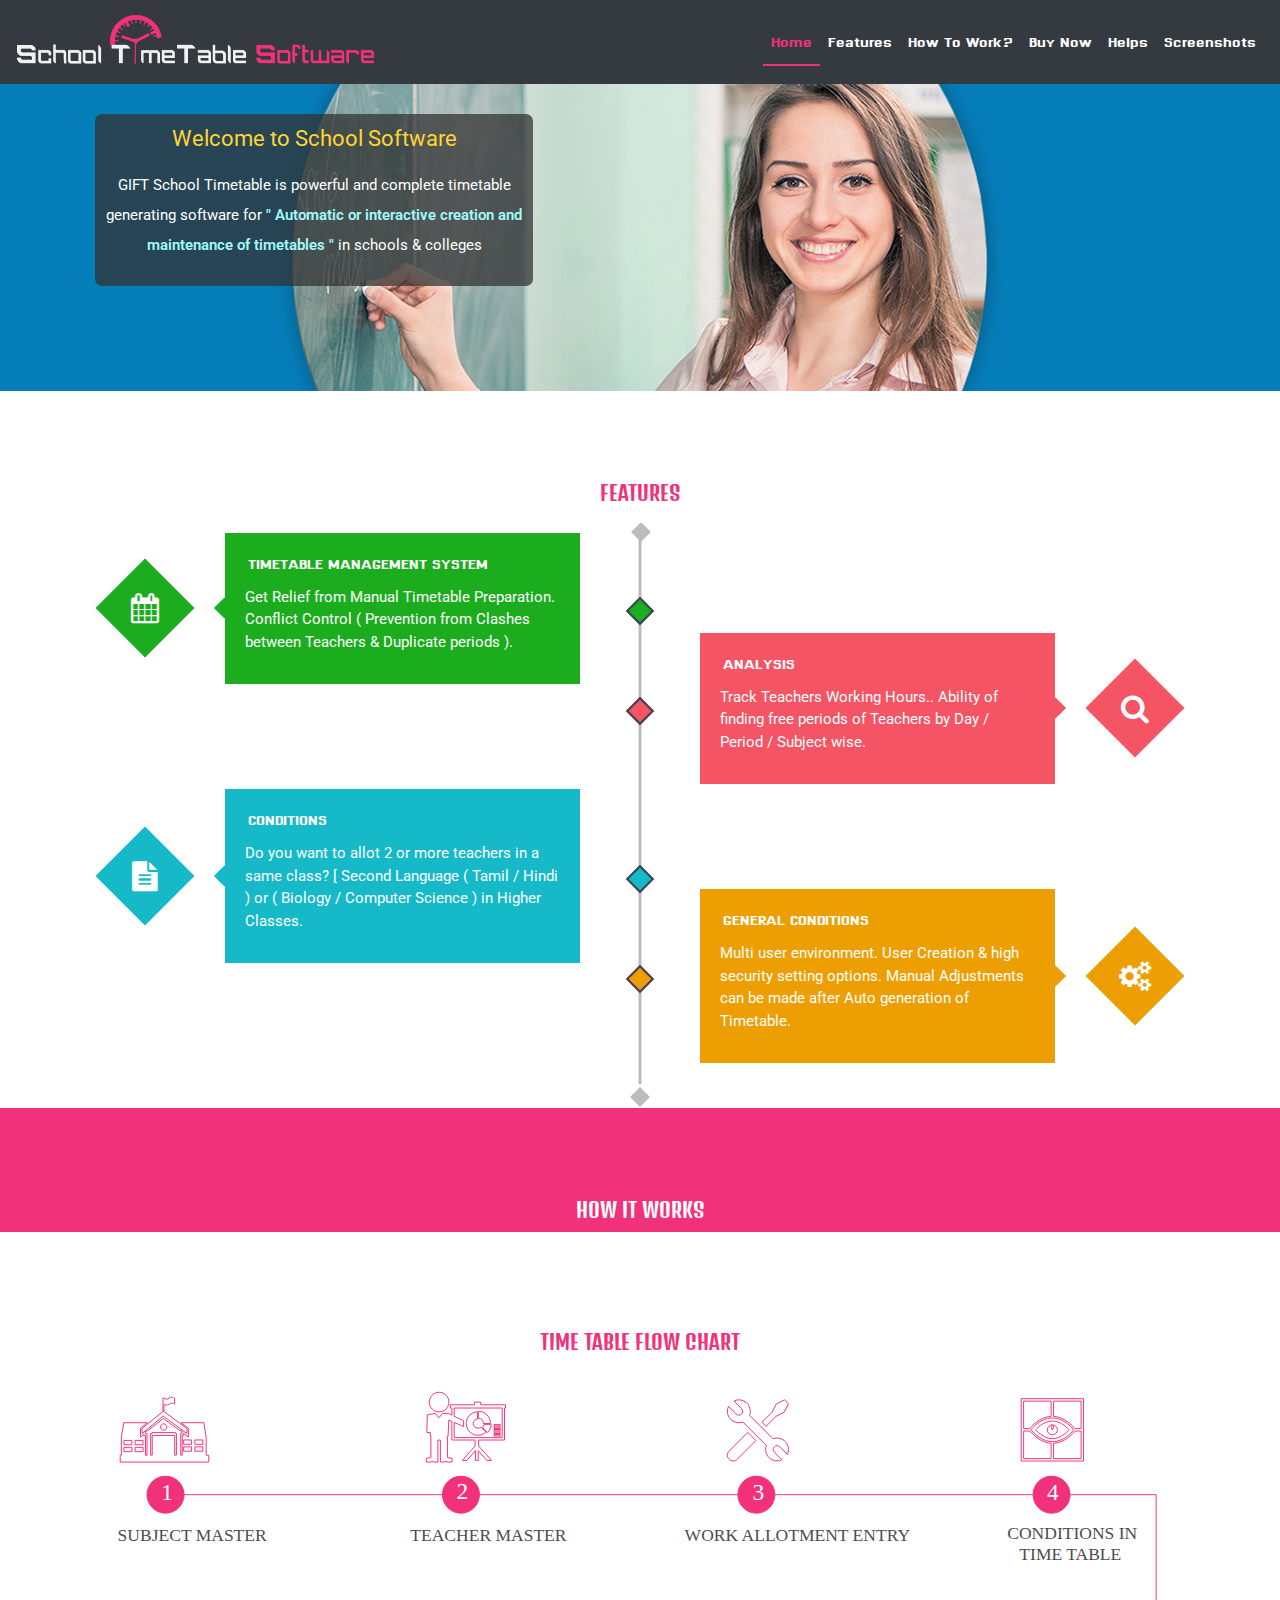
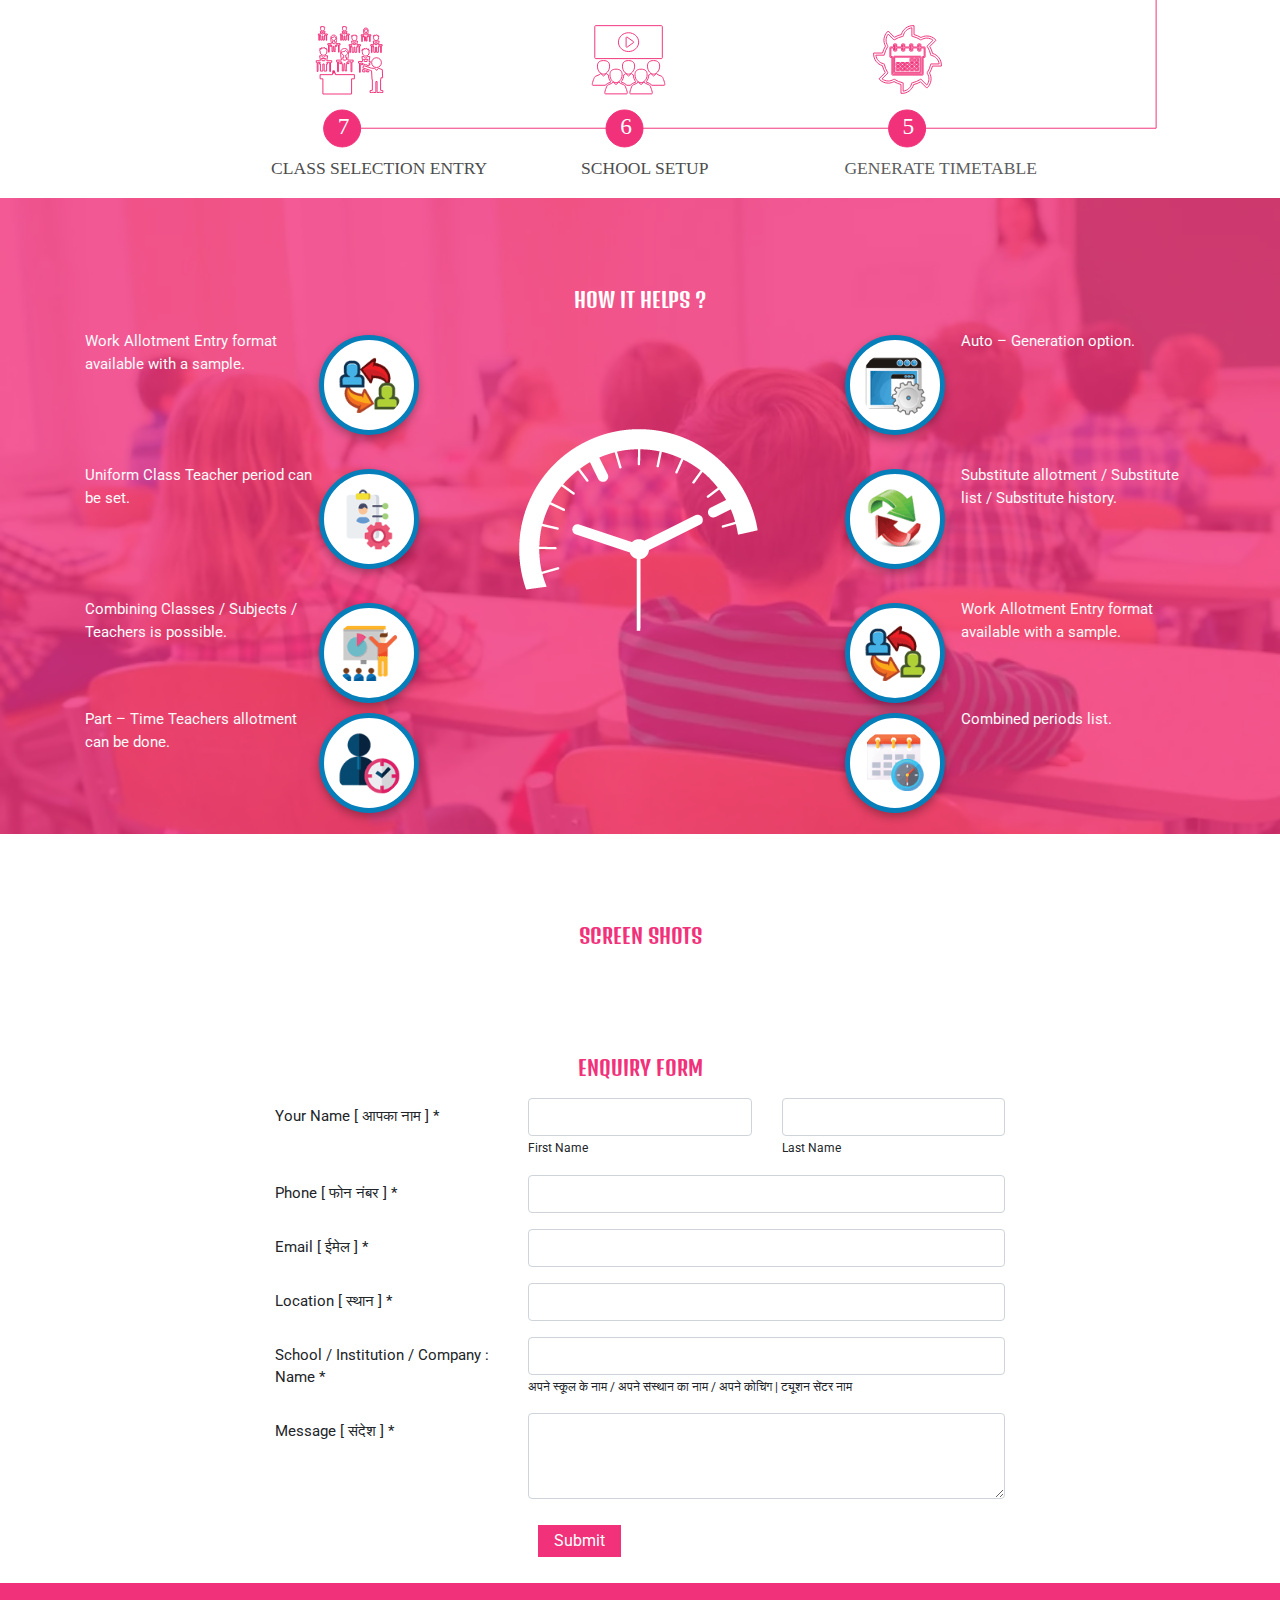
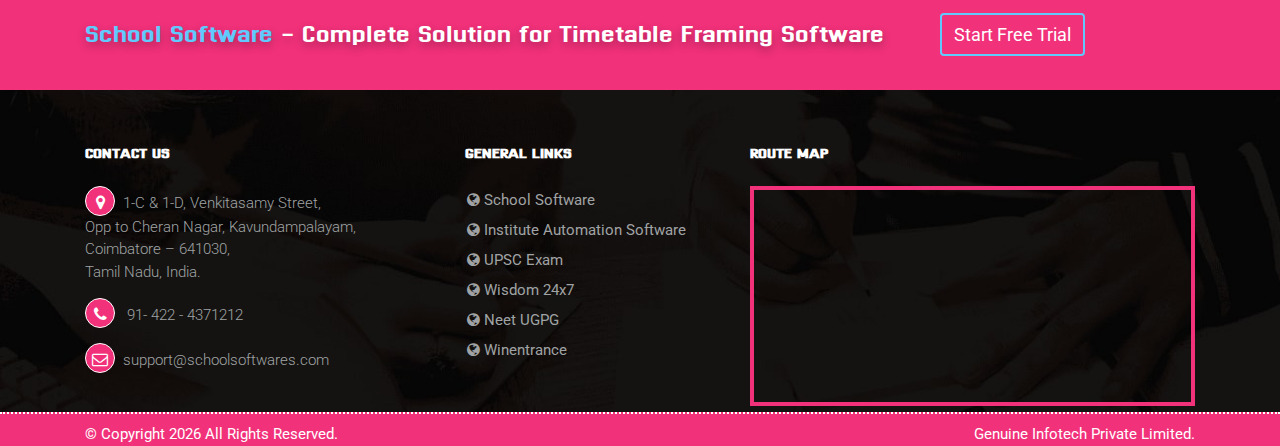
==== index.html @ 0f3b3368 "first commit" ====
<!doctype html>
<html lang="en">

<head>
     
    <meta charset="utf-8">
    <meta name="viewport" content="width=device-width, initial-scale=1, shrink-to-fit=no">
    
    <link rel="stylesheet" href="https://cdnjs.cloudflare.com/ajax/libs/font-awesome/4.7.0/css/font-awesome.min.css" />
     <link rel="stylesheet" href="https://stackpath.bootstrapcdn.com/bootstrap/4.3.1/css/bootstrap.min.css" integrity="sha384-ggOyR0iXCbMQv3Xipma34MD+dH/1fQ784/j6cY/iJTQUOhcWr7x9JvoRxT2MZw1T" crossorigin="anonymous">
    <link href="https://fonts.googleapis.com/css?family=Denk+One|Roboto|Markazi+Text|Dhurjati&display=swap" rel="stylesheet">
     
    <meta name="title" content="School TimeTable Software | School TimeTable Software">
    <meta name="description" content="GIFT School Timetable is powerful and complete timetable generating software for automatic or interactive creation and maintenance of timetables.">
   
    <meta property="og:type" content="website">
    <meta property="og:url" content="http://schooltimetablesoftware.com/">
    <meta property="og:title" content="School TimeTable Software | School TimeTable Software">
    <meta property="og:description" content="GIFT School Timetable is powerful and complete timetable generating software for automatic or interactive creation and maintenance of timetables.">
    <meta property="og:image" content="/images/school-timetable-software.jpg">
    
    <meta property="twitter:card" content="summary_large_image">
    <meta property="twitter:url" content="http://schooltimetablesoftware.com/">
    <meta property="twitter:title" content="School TimeTable Software | School TimeTable Software">
    <meta property="twitter:description" content="GIFT School Timetable is powerful and complete timetable generating software for automatic or interactive creation and maintenance of timetables.">
    <meta property="twitter:image" content="/images/school-timetable-software.jpg">
    <link rel="stylesheet" href="css/owl.carousel.min.css">
    <link rel="stylesheet" href="css/style.css">
    
    <title>School TimeTable Software | School TimeTable Software</title>
    <link rel="shortcut icon" type="image/x-icon" href="favicon.ico">
</head>

<body>
    <nav class="navbar navbar-expand-lg navbar-light bg-dark">
        <a class="navbar-brand" href="/">
            <img src="images/logo.png" width="360" alt="logo" class="d-none  d-sm-block">
            <img src="images/logo-mobile.png" width="200" alt="logo" class="d-md-none">
        </a>
        <button class="navbar-toggler bg-light" type="button" data-toggle="collapse" data-target="#navbarNav" aria-controls="navbarNav" aria-expanded="false" aria-label="Toggle navigation">
            <span class="navbar-toggler-icon"></span>
        </button>
        <div class="collapse navbar-collapse justify-content-end" id="navbarNav">
            <ul class="navbar-nav">
                <li class="nav-item active">
                    <a class="nav-link" title="School TimeTable Software" href="#home">Home</a>
                </li>
                <li class="nav-item">
                    <a class="nav-link" title="School TimeTable Software Features" href="#features">Features</a>
                </li>
                <li class="nav-item">
                    <a class="nav-link" title="School TimeTable Software Work" href="#works">How To Work?</a>
                </li>
                <li class="nav-item">
                    <a class="nav-link" title="School TimeTable Software" href="http://www.schoolsoftwares.com/timetable_Software_download.html" target="_blank">Buy Now</a>
                </li>
                <li class="nav-item">
                    <a class="nav-link" title="School TimeTable Software Helps" href="#helps">Helps</a>
                </li>
                <li class="nav-item">
                    <a class="nav-link" title="School TimeTable Software Screenshots" href="#screenshots">Screenshots</a>
                </li>
            </ul>
        </div>
    </nav>
    <div id="home" class="main-slider">
        <div class="theme-showcase">
            <div class="slider">
                <div class="container">
                    <div class="row">
                        <div class="col-sm-8 col-md-8 slider-message">
                            <div class="home-slider-message">
                                <p class="welcome-to-tt"><span style="color: #ffd433;">Welcome to School Software</span></p>
                                <p>GIFT School Timetable is powerful and complete timetable generating software for <span class="banner-tt" style="color: #9ffbfc;font-weight: 600;">" Automatic or interactive creation and maintenance of timetables "</span> in schools &amp; colleges</p>
                            </div>
                        </div>
                        <div class="col-sm-4 col-md-4">
                            <!-- <div class="button-group table-block">
                                <a href="http://www.schoolsoftwares.com/timetable_Software_buynow.html" title="Buy Timetable School Softwares" class="btn btn-success btn-buy">Buy Now</a>
                            </div> -->
                        </div>
                    </div>
                </div>
            </div>
        </div>
        <div class="demo" id="features">
            <div class="container">
                <h3 class="feature_title"> FEATURES</h3>
                <div class="row">
                    <div class="col-md-12">
                        <div class="main-timeline">
                            <div class="timeline">
                                <a href="http://www.schoolsoftwares.com/timetable_software_overview.html" class="timeline-content">
                                    <span class="timeline-icon fa fa-calendar"></span>
                                    <div class="description">
                                        <h3>TIMETABLE MANAGEMENT SYSTEM</h3>
                                        <p>Get Relief from Manual Timetable Preparation. Conflict Control ( Prevention from Clashes between Teachers & Duplicate periods ).
                                        </p>
                                    </div>
                                </a>
                            </div>
                            <div class="timeline">
                                <a href="http://www.schoolsoftwares.com/timetable_software_overview.html" class="timeline-content">
                                    <span class="timeline-icon fa fa-search"></span>
                                    <div class="description">
                                        <h3>ANALYSIS</h3>
                                        <p>Track Teachers Working Hours.. Ability of finding free periods of Teachers by Day / Period / Subject wise.
                                        </p>
                                    </div>
                                </a>
                            </div>
                            <div class="timeline">
                                <a href="http://www.schoolsoftwares.com/timetable_software_overview.html" class="timeline-content">
                                    <span class="timeline-icon fa fa-file-text"></span>
                                    <div class="description">
                                        <h3>CONDITIONS</h3>
                                        <p>Do you want to allot 2 or more teachers in a same class? [ Second Language ( Tamil / Hindi ) or ( Biology / Computer Science ) in Higher Classes.
                                        </p>
                                    </div>
                                </a>
                            </div>
                            <div class="timeline">
                                <a href="http://www.schoolsoftwares.com/timetable_software_overview.html" class="timeline-content">
                                    <span class="timeline-icon fa fa-cogs"></span>
                                    <div class="description">
                                        <h3>GENERAL CONDITIONS</h3>
                                        <p>Multi user environment. User Creation & high security setting options. Manual Adjustments can be made after Auto generation of Timetable.
                                        </p>
                                    </div>
                                </a>
                            </div>
                        </div>
                    </div>
                </div>
            </div>
        </div>
        <div class="timetable-works" id="works">
            <div class="container">
                <h3>HOW IT WORKS</h3>
                <div class="owl-carousel owl-theme">
                    <div class="item">
                        <div class="item-col">
                            <img src="images/hit_icon_4.png" alt="" title="Enter the class &amp; section">
                        </div>
                        <h4>Enter the class &amp; section</h4>
                    </div>
                    <div class="item">
                        <div class="item-col">
                            <img src="images/hit_icon_3.png" alt="" title="Create teachers list along with the  essential details.">
                        </div>
                        <h4>Create teachers list along with the essential details.</h4>
                    </div>
                    <div class="item">
                        <div class="item-col">
                            <img src="images/hit_icon_2.png" alt="" title="Create a subject list">
                        </div>
                        <h4>Create a subject list</h4>
                    </div>
                    <div class="item">
                        <div class="item-col">
                            <img src="images/hit_icon_1.png" alt="" title="Enter school name ,  address">
                        </div>
                        <h4>Enter school name , address</h4>
                    </div>
                </div>
            </div>
        </div>
        <div class="flowchart">
            <div class="container">
                <h3 style="text-align: center;font-size: 20px;color: #f1317a;">TIME TABLE FLOW CHART</h3>
                <img src="images/flow-chart.svg">
            </div>
        </div>
        <div class="school-software-helps" id="helps">
            <div class="container">
                <h3>HOW IT HELPS ?</h3>
                <div class="row">
                    <div class="col-md-4">
                        <ul class="list-unstyled">
                            <li class="media">
                                <div class="media-body">
                                    <p class="mt-0 mb-1">Work Allotment Entry format available with a sample.</p>
                                </div>
                                <img class="mr-3" src="images/work-allotment.png" alt="school-timetable" title="Work Allotment Entry format available with a sample">
                            </li>
                            <li class="media my-4">
                                <div class="media-body">
                                    <p class="mt-0 mb-1">Uniform Class Teacher period can be set.</p>
                                </div>
                                <img class="mr-3" src="images/Class-Teacher-period.png" alt="school-timetable" title="Uniform Class Teacher period can be set">
                            </li>
                            <li class="media">
                                <div class="media-body">
                                    <p class="mt-0 mb-1">Combining Classes / Subjects / Teachers is possible.</p>
                                </div>
                                <img class="mr-3" src="images/combining-classes-subjects.png" alt="school-timetable" title="Combining Classes / Subjects / Teachers is possible">
                            </li>
                            <li class="media">
                                <div class="media-body">
                                    <p class="mt-0 mb-1">Part – Time Teachers allotment can be done.</p>
                                </div>
                                <img class="mr-3" src="images/time-allotment.png" alt="school-timetable" title="Part – Time Teachers allotment can be done">
                            </li>
                        </ul>
                    </div>
                    <div class="col-md-4 time-centered">
                        <img src="images/time-centered.png">
                    </div>
                    <div class="col-md-4">
                        <ul class="list-unstyled">
                            <li class="media">
                                <img class="mr-3" src="images/auto-generation-options.png" alt="school-timetable" title="Auto – Generation option">
                                <div class="media-body">
                                    <p class="mt-0 mb-1">Auto – Generation option.</p>
                                </div>
                            </li>
                            <li class="media my-4">
                                <img class="mr-3" src="images/substitute-history.png" alt="school-timetable" title="Substitute allotment / Substitute list / Substitute history">
                                <div class="media-body">
                                    <p class="mt-0 mb-1">Substitute allotment / Substitute list / Substitute history.</p>
                                </div>
                            </li>
                            <li class="media">
                                <img class="mr-3" src="images/work-allotment.png" alt="school-timetable" title="Work Allotment Entry format available with a sample">
                                <div class="media-body">
                                    <p class="mt-0 mb-1">Work Allotment Entry format available with a sample.</p>
                                </div>
                            </li>
                            <li class="media">
                                <img class="mr-3" src="images/periods-list.png" alt="school-timetable" title="Combined periods list">
                                <div class="media-body">
                                    <p class="mt-0 mb-1">Combined periods list.</p>
                                </div>
                            </li>
                        </ul>
                    </div>
                </div>
            </div>
        </div>
        <div class="screenshots" id="screenshots">
            <div class="container">
                <h3>SCREEN SHOTS</h3>
                <div class="owl-carousel owl-theme" id="owl-carousel">
                    <div class="item">
                        <img src="images/screenshots/TT-Home-Screen.png" alt="TT- Home Screen" />
                    </div>
                    <div class="item">
                        <img src="images/screenshots/TT-School-Setup.png" alt="TT- School Setup" />
                    </div>
                    <div class="item">
                        <img src="images/screenshots/TT-Teacher-Setup.png" alt="TT- Teacher Setup" />
                    </div>
                    <div class="item">
                        <img src="images/screenshots/TT-Combined-Class-entry.png" alt="TT- Combined Class entry" />
                    </div>
                    <div class="item">
                        <img src="images/screenshots/TT-Combined-Subject-entry.png" alt="TT- Combined Subject entry" />
                    </div>
                    <div class="item">
                        <img src="images/screenshots/TT-Combined-teacher-entry.png" alt="TT- Combined teacher entry" />
                    </div>
                    <div class="item">
                        <img src="images/screenshots/TT-All-calss-timetable-report.png" alt="TT- All calss timetable report" />
                    </div>
                    <div class="item">
                        <img src="images/screenshots/TT-Report-Work-allotment.png" alt="TT- Report- Work allotment" />
                    </div>
                </div>
            </div>
        </div>
        <section class="enquiry-form">
            <div class="container">
                  <h3>ENQUIRY FORM</h3>
                <div class="row justify-content-center">
                    <div class="col-md-8">
                        <form action="https://formspree.io/support@schoolsoftwares.com" method="POST">
                            <div class="form-group row">
                                <label for="inputyourname" class="col-sm-4 col-form-label">Your Name [ आपका नाम ] *</label>
                                <div class="col-sm-8">
                                    <div class="row">
                                        <div class="col-md-6">
                                            <input type="text" class="form-control" id="inputyourfname" name="Your First Name" required="required">
                                            <small>First Name</small>
                                        </div>
                                        <div class="col-md-6">
                                            <input type="text" class="form-control" id="inputyourlname" name="Your Last Name" required="required">
                                            <small>Last Name</small>
                                        </div>
                                    </div>
                                </div>
                            </div>
                            <div class="form-group row">
                                <label for="inputphone" class="col-sm-4 col-form-label">Phone [ फोन नंबर ] *</label>
                                <div class="col-sm-8">
                                    <input type="text" class="form-control" id="inputphone" name="Phone" required="required">
                                </div>
                            </div>
                            <div class="form-group row">
                                <label for="inputemail" class="col-sm-4 col-form-label">Email [ ईमेल ] *</label>
                                <div class="col-sm-8">
                                    <input type="email" class="form-control" id="inputemail" name="Email" required="required">
                                </div>
                            </div>
                            <div class="form-group row">
                                <label for="inputlocation" class="col-sm-4 col-form-label">Location [ स्थान ] *</label>
                                <div class="col-sm-8">
                                    <input type="text" class="form-control" id="inputlocation" name="Location" required="required">
                                </div>
                            </div>
                            <div class="form-group row">
                                <label for="inputsicn" class="col-sm-4 col-form-label">
                                    School / Institution / Company : Name *</label>
                                <div class="col-sm-8">
                                    <input type="text" class="form-control" id="inputsicn" name="School / Institution / Company : Name" required="required">
                                    <small>अपने स्कूल के नाम / अपने संस्थान का नाम / अपने कोचिंग | ट्यूशन सेंटर नाम</small>
                                </div>
                            </div>
                            <div class="form-group row">
                                <label for="inputmessage" class="col-sm-4 col-form-label">
                                    Message [ संदेश ] * </label>
                                <div class="col-sm-8">
                                    <textarea class="form-control" id="inputmessage" name="Message" rows="3"></textarea>
                                </div>
                            </div>
                            <div class="form-group row">
                                <label class="col-sm-4"> </label>
                                <div class="col-sm-8">
                                    <button type="submit" name="" class="btn btn-primary">Submit</button>
                                    <input type="hidden" name="_next" value="http://schooltimetablesoftware.com/thanks.html" />
                                    <input type="hidden" name="_subject" value=" School TimeTable Software  - Enquiry" />
                                    <input type="text" name="_gotcha" style="display:none" />
                                </div>
                            </div>
                        </form>
                    </div>
                </div>
            </div>
        </section>
        <div class="free_trial_btns">
            <div class="container">
                <div class="row">
                    <div class="col-md-9">
                        <h4><span style="color: #60caff;">School Software </span> - Complete Solution for Timetable Framing Software</h4>
                    </div>
                    <div class="col-md-3 link_btn">
                        <a href="http://www.schoolsoftwares.com/timetable_Software_download.html" target="_blank" class="btn btn-success link">Start Free Trial</a>
                    </div>
                </div>
            </div>
        </div>
        <footer>
            <div class="container">
                <div class="row">
                    <div class="col-md-4 col-sm-6 footer-col">
                        <h6 class="heading_footer">CONTACT US</h6>
                        <p>
                            <i class="fa fa-map-marker" aria-hidden="true"></i>1-C & 1-D, Venkitasamy Street,
                            <br />Opp to Cheran Nagar, Kavundampalayam,<br />Coimbatore – 641030, <br />Tamil Nadu, India.
                        </p>
                        <p><i class="fa fa-phone"></i> 91- 422 - 4371212</p>
                        <p><i class="fa fa-envelope-o" aria-hidden="true"></i>support@schoolsoftwares.com</p>
                    </div>
                    <div class="col-md-3 col-sm-6 footer-col">
                        <h6 class="heading_footer">GENERAL LINKS</h6>
                        <ul class="footer-ul">
                            <li><a href="http://www.schoolsoftwares.com/" title="School Software" target="_blank">
                                    <i class="fa fa-globe" aria-hidden="true"></i> School Software</a>
                            </li>
                            <li><a href="http://instituteautomationsoftware.com/" title="Institute Automation Software" target="_blank">
                                    <i class="fa fa-globe" aria-hidden="true"></i> Institute Automation Software</a>
                            </li>
                            <li><a href="http://www.upscexam.com/" title="UPSC Exam" target="_blank">
                                    <i class="fa fa-globe" aria-hidden="true"></i> UPSC Exam</a>
                            </li>
                            <li><a href="http://www.wisdom24x7.com/" title="Wisdom 24x7" target="_blank">
                                    <i class="fa fa-globe" aria-hidden="true"></i> Wisdom 24x7</a>
                            </li>
                            <li><a href="http://www.neetugpg.in/" title=" Neet UGPG" target="_blank">
                                    <i class="fa fa-globe" aria-hidden="true"></i> Neet UGPG</a>
                            </li>
                            <li><a href="http://www.winentrance.com/" title="Winentrance" target="_blank">
                                    <i class="fa fa-globe" aria-hidden="true"></i> Winentrance</a>
                            </li>
                        </ul>
                    </div>
                    <div class="col-md-5 col-sm-6 footer-col">
                        <h6 class="heading_footer">ROUTE MAP</h6>
                        <div class="map-style">
                            <iframe src="https://www.google.com/maps/embed?pb=!1m14!1m8!1m3!1d15663.327229174269!2d76.9482368!3d11.0512338!3m2!1i1024!2i768!4f13.1!3m3!1m2!1s0x0%3A0x9ac4f95ea6b9d385!2sGenuine%20Infotech%20Private%20Limited!5e0!3m2!1sen!2sin!4v1571048198721!5m2!1sen!2sin" width="100%" height="220" frameborder="0" style="border: 4px solid #f1317a;" allowfullscreen=""></iframe>
                        </div>
                    </div>
                </div>
            </div>
        </footer>
        <section id="copyright">
            <div class="container">
                <div class="row">
                    <div class="col-md-6">
                        <p>&copy; Copyright <script>
                            new Date().getFullYear() > document.write(new Date().getFullYear());
                            </script> All Rights Reserved.</p>
                    </div>
                    <div class="col-md-6 text-right">
                        <a href="http://www.genuineinfotech.com/" title="Genuine Infotech Private Limited" target="_blank"> Genuine Infotech Private Limited.</a>
                    </div>
                </div>
            </div>
        </section>
        <!-- Optional JavaScript -->
        <script src="https://code.jquery.com/jquery-3.4.1.js" integrity="sha256-WpOohJOqMqqyKL9FccASB9O0KwACQJpFTUBLTYOVvVU=" crossorigin="anonymous"></script>
        <script src="https://stackpath.bootstrapcdn.com/bootstrap/4.3.1/js/bootstrap.min.js" integrity="sha384-JjSmVgyd0p3pXB1rRibZUAYoIIy6OrQ6VrjIEaFf/nJGzIxFDsf4x0xIM+B07jRM" crossorigin="anonymous"></script>
        <script src="js/owl.carousel.min.js"></script>
        <script>
        $(document).ready(function() {
            //Main Menu Hide 
            $('.navbar-nav>li>a').on('click', function() {
                $('.navbar-collapse').collapse('hide');
            });

            // Nav Active JQuery
            $(".navbar .nav-link").on("click", function() {
                $(".navbar").find(".active").removeClass("active");
                $(this).addClass("active");
            });

            /* Dynamic top menu positioning */

            var num = $(".navbar").height(); //number of pixels before modifying styles

            $(window).bind('scroll', function() {
                if ($(window).scrollTop() > num) {
                    if (!$('.navbar').hasClass("fixed-top"))
                        $('.navbar').toggleClass('fixed-top');
                } else {
                    if ($('.navbar').hasClass("fixed-top"))
                        $('.navbar').toggleClass('fixed-top');
                }
            });
            //USE SCROLL WHEEL FOR THIS FIDDLE DEMO

        });
        // SCREENSHOTS
        $(document).ready(function() {
            $('#owl-carousel').owlCarousel({
                loop: true,
                margin: 10,
                nav: false,
                autoplay: true,
                autoplayTimeout: 2000,
                autoplayHoverPause: true,
                responsiveClass: true,
                responsive: {
                    0: {
                        items: 1,
                    },
                    600: {
                        items: 1,
                    },
                    1000: {
                        items: 1,
                        loop: false
                    }
                }
            })
            // CAROUSEL
            $('.owl-carousel').owlCarousel({
                loop: true,
                margin: 10,
                nav: false,
                autoplay: true,
                autoplayTimeout: 3000,
                autoplayHoverPause: true,
                responsiveClass: true,
                responsive: {
                    0: {
                        items: 1,
                    },
                    600: {
                        items: 3,
                    },
                    1000: {
                        items: 3,
                        loop: false
                    }
                }
            })
        });
          window.$zopim || (function(d, s) {
        var z = $zopim = function(c) { z._.push(c) },
            $ = z.s =
            d.createElement(s),
            e = d.getElementsByTagName(s)[0];
        z.set = function(o) {
            z.set.
            _.push(o)
        };
        z._ = [];
        z.set._ = [];
        $.async = !0;
        $.setAttribute("charset", "utf-8");
        $.src = "https://v2.zopim.com/?1VahnQ4iQ9plXUb7zMn8GiJIP56NBlMd";
        z.t = +new Date;
        $.
        type = "text/javascript";
        e.parentNode.insertBefore($, e)
    })(document, "script");
        </script>
</body>

</html>
---- css/style.css ----
body {
    font-family: 'Roboto', serif;
    font-size: 15px;
}

h1,
h2,
h3 {
    padding-top: 90px;
    padding-bottom: 10px;
    font-family: 'Denk One', serif;
}

img {
    max-width: 100%;
    height: auto;
}

::selection {
    background: 0 0;
    color: #26b961;
}

/******************************** NAVIGATION ***************************/
.navbar-light .navbar-nav .nav-link {
    font-family: 'Dhurjati', sans-serif;
    color: #fff;
    font-size: 20px;
}

.navbar-light .navbar-nav .active>.nav-link,
.navbar-light .navbar-nav .nav-link.active {
    color: #f1317a;
    border-bottom: 2px solid #f1317a !important;
}

.navbar-light .navbar-nav .nav-link:hover {
    color: #ff9600;
}
 
.slider {
    background: url(../images/home-banner-bk.jpg);
    width: 100%;
    background-position: center;
    background-repeat: no-repeat;
}

.home-slider-message {
    width: 60%;
    background: rgba(51, 51, 51, 0.75);
    font-size: 15px;
    color: #fff;
    text-align: center;
    line-height: 30px;
    padding: 10px 0px;
    margin: 30px 0px 105px 10px;
    border-radius: 7px;
}

.welcome-to-tt {
    font-size: 22px;
}
@media (max-width: 470px) {
    .home-slider-message {  
        width: 90%;
        margin: 30px 0px 63px 10px;
    }
}
/***************************** FEATURES **************************************/
.demo .feature_title {
    text-align: center;
    font-size: 20px;
    color: #f1317a;
}

.main-timeline {
    overflow: hidden;
    position: relative;
}

.main-timeline:before {
    content: "";
    width: 3px;
    height: 95%;
    background: #bcbcbc;
    position: absolute;
    top: 5px;
    left: 50%;
    transform: translateX(-50%);
}

.main-timeline .timeline {
    width: 50%;
    float: left;
    padding: 10px 60px 10px 0;
    position: relative;
}

.main-timeline .timeline:before {
    content: "";
    width: 20px;
    height: 20px;
    background: #1bad1e;
    border: 2px solid #404256;
    position: absolute;
    top: 50%;
    right: -10px;
    transform: translateY(-50%) rotate(45deg);
}

.main-timeline .timeline:first-child:after,
.main-timeline .timeline:last-child:after {
    content: "";
    width: 14px;
    height: 14px;
    background: #bcbcbc;
    transform: rotate(45deg);
    position: absolute;
    top: 2px;
    right: -7.5px;
}

.main-timeline .timeline:last-child:after {
    top: auto;
    bottom: -26px;
}

.main-timeline .timeline:last-child:nth-child(even):after {
    right: auto;
    left: -7px;
}

.main-timeline .timeline-content {
    display: block;
    padding: 0 0 0 140px;
    position: relative;
}

.main-timeline .timeline-content:hover {
    text-decoration: none;
}

.main-timeline .timeline-icon {
    width: 70px;
    height: 70px;
    line-height: 70px;
    font-size: 30px;
    color: #fff;
    text-align: center;
    position: absolute;
    top: 50%;
    left: 25px;
    z-index: 1;
    transform: translateY(-50%);
}

.main-timeline .timeline-icon:after {
    content: "";
    width: 100%;
    height: 100%;
    background: #1bad1e;
    position: absolute;
    top: 0;
    left: 0;
    z-index: -1;
    transform: rotate(45deg);
}

.main-timeline .description {
    font-size: 15px;
    color: #fff;
    padding: 15px 20px;
    margin: 0 0 5px 0;
    background: #1bad1e;
    position: relative;
}

.main-timeline .description h3 {
    font-size: 20px;
    font-family: 'Dhurjati', sans-serif;
    padding: 3px;
}

.main-timeline .description:before {
    content: "";
    width: 15px;
    height: 15px;
    background: #1bad1e;
    position: absolute;
    top: 50%;
    left: -8px;
    transform: translateY(-50%) rotate(45deg);
}

.main-timeline .timeline:nth-child(2n) {
    padding: 10px 0 10px 60px;
}

.main-timeline .timeline:nth-child(2n):before {
    right: auto;
    left: -10px;
}

.main-timeline .timeline:nth-child(2n) .timeline-content {
    padding: 0 140px 0 0;
}

.main-timeline .timeline:nth-child(2n) .timeline-icon {
    left: auto;
    right: 25px;
}

.main-timeline .timeline:nth-child(2n) .description:before {
    left: auto;
    right: -8px;
}

.main-timeline .timeline:nth-child(2) {
    margin-top: 100px;
}

.main-timeline .timeline:nth-child(odd) {
    margin: -100px 0 30px 0;
}

.main-timeline .timeline:nth-child(even) {
    margin-bottom: 80px;
}

.main-timeline .timeline:first-child,
.main-timeline .timeline:last-child:nth-child(even) {
    margin: 0 0 30px 0;
}

.main-timeline .timeline:nth-child(2n):before,
.main-timeline .timeline:nth-child(2n) .timeline-icon:after,
.main-timeline .timeline:nth-child(2n) .description,
.main-timeline .timeline:nth-child(2n) .description:before {
    background: #f45464;
}

.main-timeline .timeline:nth-child(3n):before,
.main-timeline .timeline:nth-child(3n) .timeline-icon:after,
.main-timeline .timeline:nth-child(3n) .description,
.main-timeline .timeline:nth-child(3n) .description:before {
    background: #15b9c8;
}

.main-timeline .timeline:nth-child(4n):before,
.main-timeline .timeline:nth-child(4n) .timeline-icon:after,
.main-timeline .timeline:nth-child(4n) .description,
.main-timeline .timeline:nth-child(4n) .description:before {
    background: #ed9e03;
}

@media only screen and (max-width: 767px) {
    .main-timeline:before {
        height: 100%;
        top: 0;
        left: 13px;
        transform: translateX(0);
    }

    .main-timeline .timeline:before,
    .main-timeline .timeline:nth-child(2n):before {
        left: 4px;
    }

    .main-timeline .timeline,
    .main-timeline .timeline:nth-child(even),
    .main-timeline .timeline:nth-child(odd) {
        width: 100%;
        float: none;
        padding: 0 0 0 55px;
        margin: 15px 0 50px 0;
    }

    .main-timeline .timeline:first-child:after,
    .main-timeline .timeline:last-child:after {
        top: -13px;
        right: auto;
        left: 7px;
    }

    .main-timeline .timeline:last-child:after {
        top: auto;
        bottom: -28px;
    }

    .main-timeline .timeline:last-child:nth-child(even):after {
        right: auto;
        left: 7px;
    }

    .main-timeline .timeline-icon,
    .main-timeline .timeline:nth-child(2n) .timeline-icon {
        left: 0;
        right: auto;
    }

    .main-timeline .timeline-content,
    .main-timeline .timeline:nth-child(2n) .timeline-content {
        padding: 0 0 0 100px;
    }

    .main-timeline .timeline:nth-child(2n) .description:before {
        left: -8px;
        right: auto;
    }
}

@media only screen and (max-width: 480px) {

    .main-timeline .timeline,
    .main-timeline .timeline:nth-child(even),
    .main-timeline .timeline:nth-child(odd) {
        padding: 0 0 0 45px;
    }

    .main-timeline .timeline-content,
    .main-timeline .timeline:nth-child(2n) .timeline-content {
        padding: 0 0 0 80px;
    }

    .main-timeline .timeline-icon,
    .main-timeline .timeline:nth-child(2n) .timeline-icon {
        width: 50px;
        height: 50px;
        line-height: 50px;
        font-size: 25px;
    }
}

/*END*/
/************************************ TIME TABLE WORKS *********************************/

.timetable-works {
    background-color: #F1317A;
}

.timetable-works h3 {
    text-align: center;
    color: #fff;
    font-size: 20px;
}

.timetable-works .owl-carousel .item .item-col img {

    margin: 3px auto;
    top: 20px;
    display: block;
}

.timetable-works .owl-carousel .item .item-col {
    padding: 10px;
    margin: 0 auto;
    border: 5px solid #067eba;
    box-shadow: 0 4px 10px rgba(0, 0, 0, 0.3);
    background: #fff;
    border-radius: 100%;
    width: 150px;
    height: 150px;
}

.timetable-works .owl-carousel .item h4 {
font-size: 16px;
    padding: 8px 0;
    font-style: italic;
    color: #fff;
    text-align: center;
}

/**************************** SCHOOL SOFTWARE HELPS ********************************/
.school-software-helps {
    background-color: #424242;
    color: #fafafa;
    background-image: url(../images/classroom-students.jpg);
    background-position: center center;
    background-size: cover;
    position: relative;

}

.school-software-helps:before {
    display: block;
    content: "";
    position: absolute;
    z-index: 0;
    left: 0;
    right: 0;
    top: 0;
    bottom: 0;
    width: 100%;
    background-color: rgb(241, 49, 122, 0.8);
}

.school-software-helps h3 {
    text-align: center;
    color: #fff;
    font-size: 20px;
    position: relative;
}

.school-software-helps .time-centered img {
    margin: 25% auto;
    display: block;
}

.school-software-helps .list-unstyled .media img {
    padding: 10px;
    margin: 5px auto;
    border: 5px solid #067eba;
    box-shadow: 0 4px 10px rgba(0, 0, 0, 0.3);
    background: #fff;
    border-radius: 100%;
    width: 100px;
    height: 100px;
}

/*END*/
/******************************** SCREEN SHOTS ***************************************/

.screenshots .owl-carousel .item {
    margin: 0 auto !important;
    display: block;
    max-width: 60%;
}

.screenshots h3, .enquiry-form h3{
    font-size: 20px;
    text-align: center;
    color: #f1317a;
}

@media (max-width: 470px) {
    .screenshots .owl-carousel .item {
        max-width: 100%;
    }
}

/*END*/
/****************************** FREE TRIAL **********************************************/
.free_trial_btns {
    background: #f1317a;
    width: 100%;
    padding: 30px 0;
    text-align: justify;
}

.free_trial_btns h4 {
    color: #ffffff;
    font-size: 32px;
    font-family: 'Dhurjati', sans-serif;
    text-shadow: 0 4px 10px rgba(0, 0, 0, 0.3);

} 
.link_btn a.link {
    border: 2px solid #60caff;
    background: none;
    font-size: 18px;
}

.link_btn a.link:hover,
.link_btn a.link:focus {
    background: #067eba !important;
    color: #fff !important;
    border: 2px solid #fff !important;
}
/*Form*/
.btn-primary {
    padding: 3px 15px;
    color: #fff;
    background-color: #f1317a;
    border-radius: initial;
    border-color: transparent;
    margin: 10px;
}
.btn-primary:hover, .btn-primary:active {
    color: #fff;
    background-color: #ff9600;
    border-color: transparent;
}
/********************************* FOOTER ***************************************/
footer {
    background: url(../images/footer-bg1.jpg) no-repeat center;
    background-size: cover;
}

.footer-col {
    margin-top: 50px;
}

.heading_footer {
    font-size: 20px;
    font-weight: 700;
    color: #fff;
    font-family: 'Dhurjati', sans-serif;
    margin-bottom: 22px;
}

.footer-col p {
    color: #a0a3a4;
    font-size: 15px;
    margin-bottom: 15px;
    font-weight: 300;
}

.footer-col p i {
    margin-right: 8px;
    color: #999;
    font-size: 16px;
    color: #fff;
    background: #f1317a;
    text-align: center;
    border-radius: 50%;
    height: 30px;
    line-height: 30px;
    border: 1px solid #fff;
    width: 30px;
}

.footer-ul {
    list-style-type: none;
    padding-left: 0;
    margin-left: 2px;
}

.footer-ul li {
    line-height: 29px;
    font-size: 12px;
}

.footer-ul li a {
    color: #a0a3a4;
    font-size: 15px;
}

#copyright {
    border-top: 2px solid #fff;

    border-top-style: dotted;
    background-color: #f1317a;
    color: #fff;
    cursor: pointer;
    padding: 9px 0 0;
    width: 100%;
}

#copyright p {
    margin: 0;
    text-align: left;
    padding: 0;
}
#copyright a{ 
    color: #fff;
}
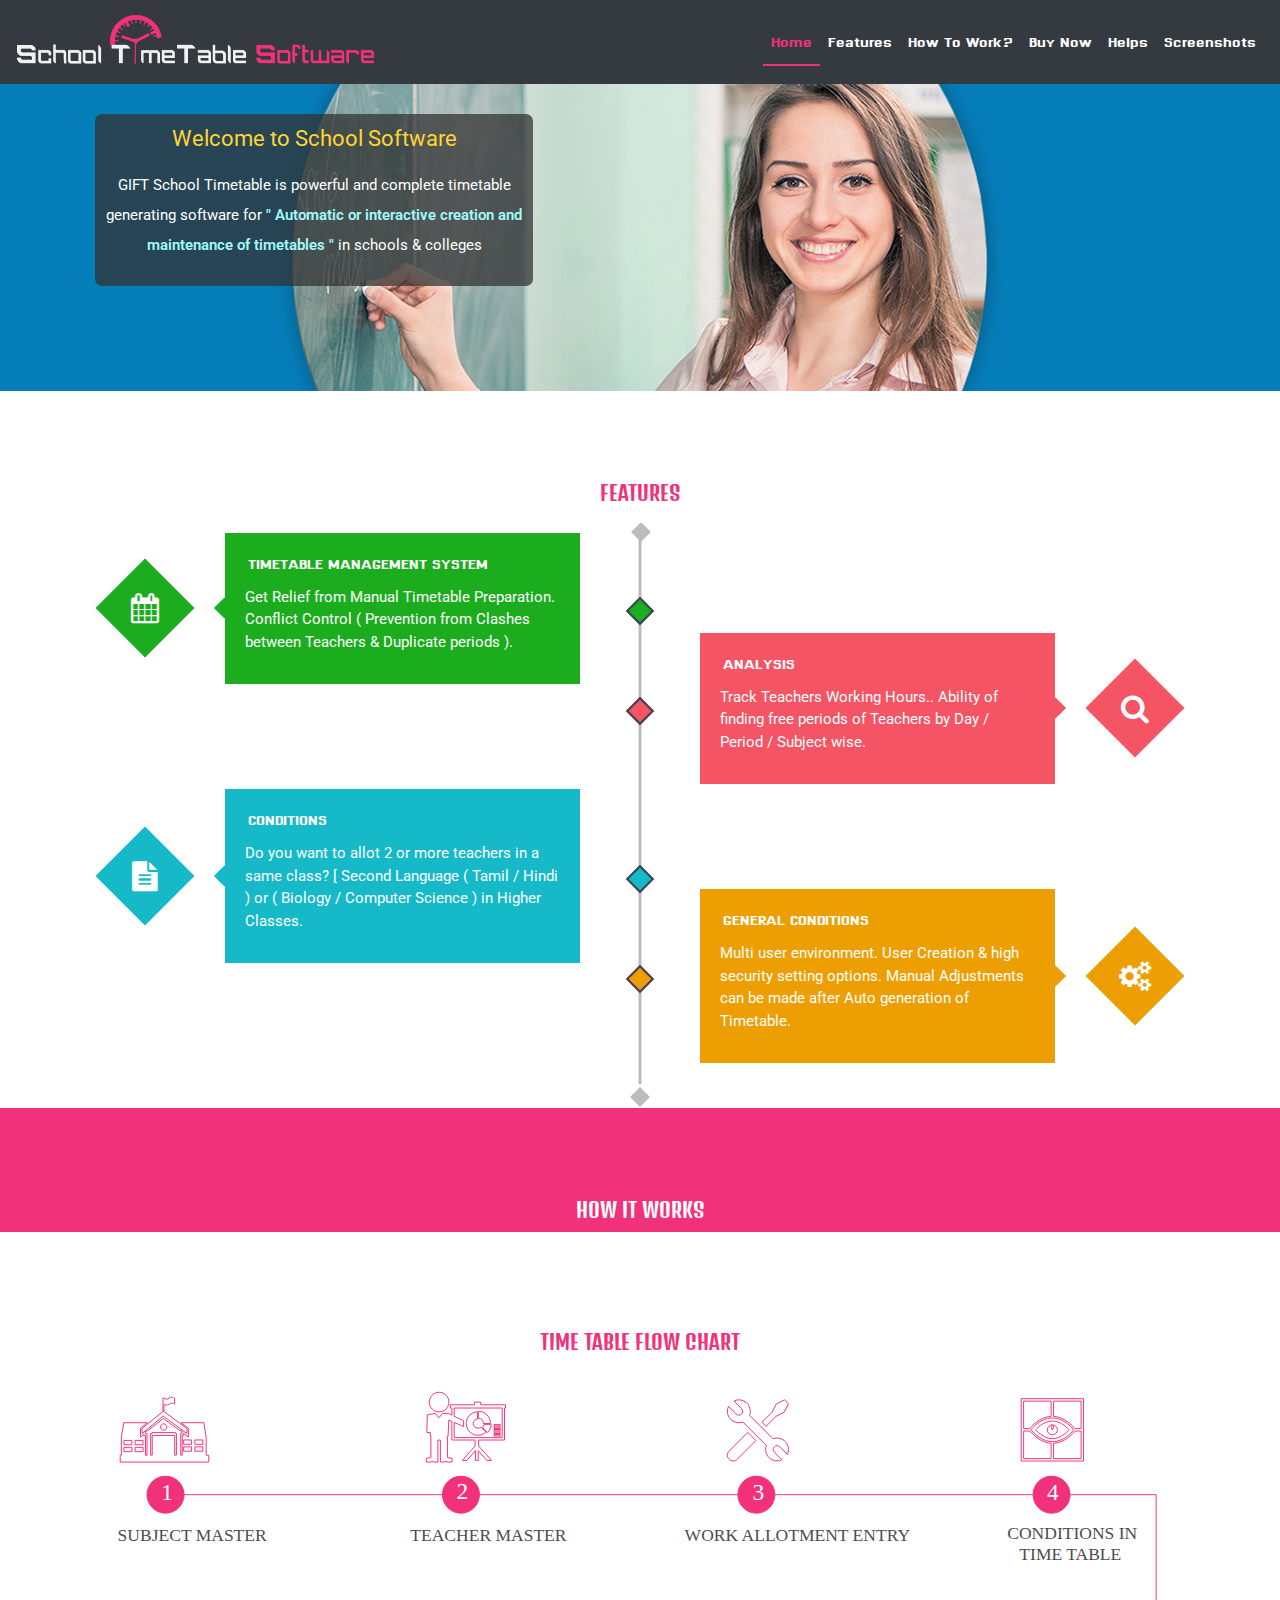
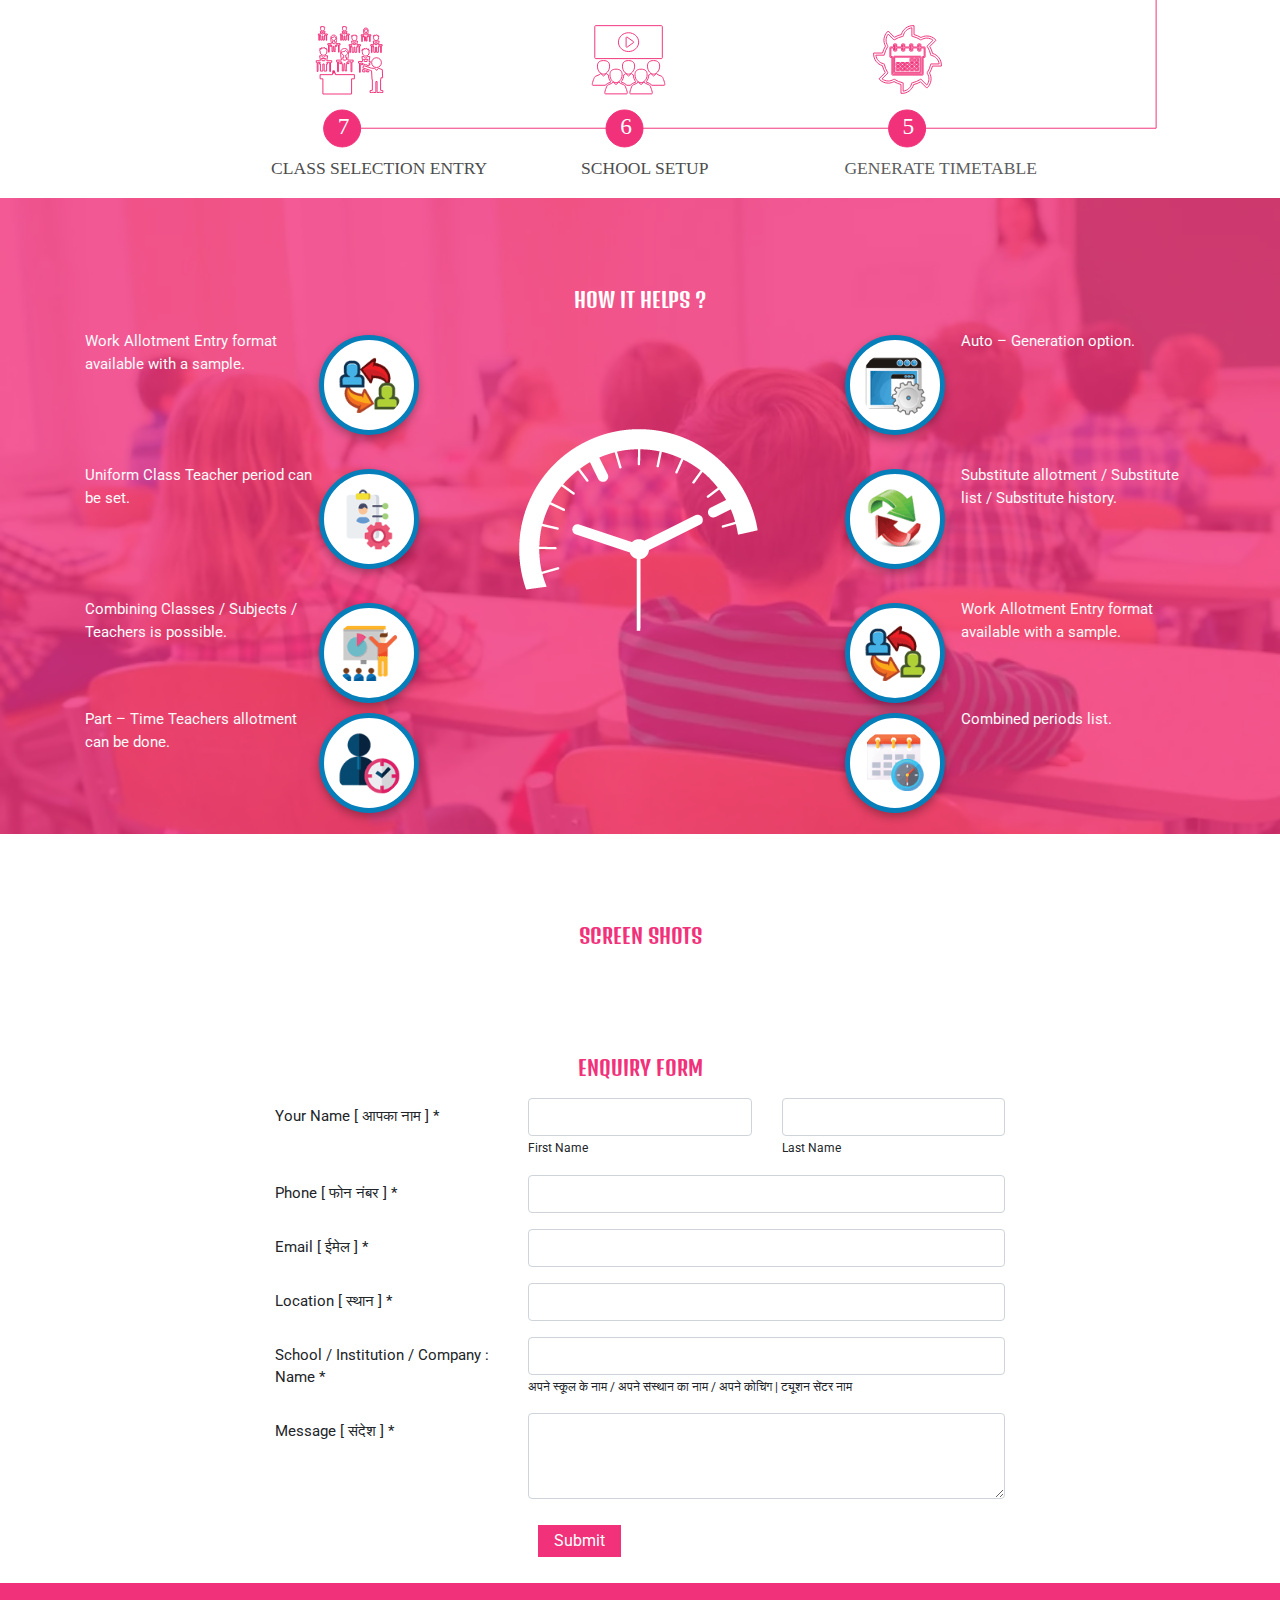
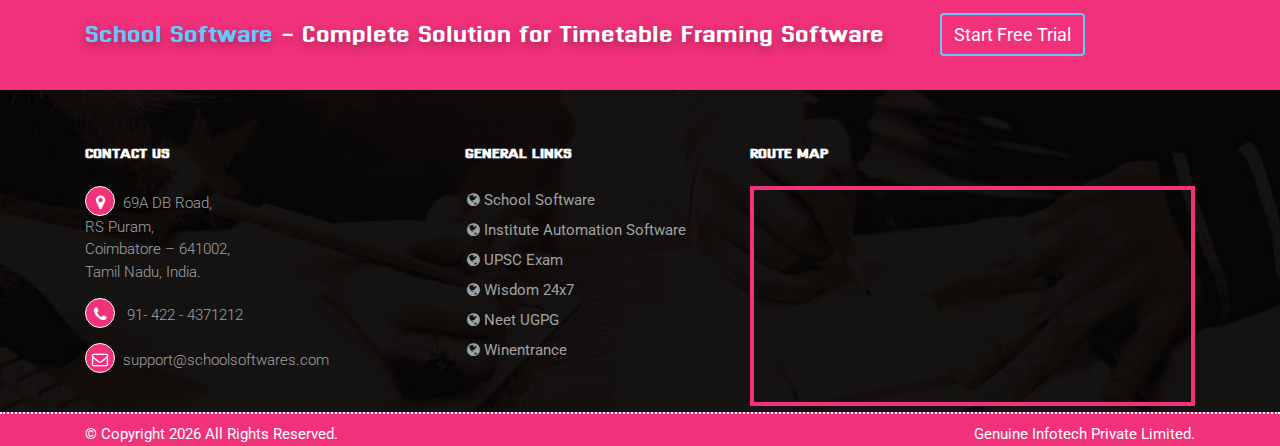
==== commit 2b944e4a: "update address index" ====
--- a/index.html
+++ b/index.html
@@ -2,10 +2,8 @@
 <html lang="en">
 
 <head>
-     
     <meta charset="utf-8">
-    <meta name="viewport" content="width=device-width, initial-scale=1, shrink-to-fit=no">
-    
+    <meta name="viewport" content="width=device-width, initial-scale=1, shrink-to-fit=no" />
     <link rel="stylesheet" href="https://cdnjs.cloudflare.com/ajax/libs/font-awesome/4.7.0/css/font-awesome.min.css" />
      <link rel="stylesheet" href="https://stackpath.bootstrapcdn.com/bootstrap/4.3.1/css/bootstrap.min.css" integrity="sha384-ggOyR0iXCbMQv3Xipma34MD+dH/1fQ784/j6cY/iJTQUOhcWr7x9JvoRxT2MZw1T" crossorigin="anonymous">
     <link href="https://fonts.googleapis.com/css?family=Denk+One|Roboto|Markazi+Text|Dhurjati&display=swap" rel="stylesheet">
@@ -14,13 +12,13 @@
     <meta name="description" content="GIFT School Timetable is powerful and complete timetable generating software for automatic or interactive creation and maintenance of timetables.">
    
     <meta property="og:type" content="website">
-    <meta property="og:url" content="http://schooltimetablesoftware.com/">
+    <meta property="og:url" content="http://www.schooltimetablesoftware.com/">
     <meta property="og:title" content="School TimeTable Software | School TimeTable Software">
     <meta property="og:description" content="GIFT School Timetable is powerful and complete timetable generating software for automatic or interactive creation and maintenance of timetables.">
     <meta property="og:image" content="/images/school-timetable-software.jpg">
     
     <meta property="twitter:card" content="summary_large_image">
-    <meta property="twitter:url" content="http://schooltimetablesoftware.com/">
+    <meta property="twitter:url" content="http://www.schooltimetablesoftware.com/">
     <meta property="twitter:title" content="School TimeTable Software | School TimeTable Software">
     <meta property="twitter:description" content="GIFT School Timetable is powerful and complete timetable generating software for automatic or interactive creation and maintenance of timetables.">
     <meta property="twitter:image" content="/images/school-timetable-software.jpg">
@@ -326,7 +324,7 @@
                                 <label class="col-sm-4"> </label>
                                 <div class="col-sm-8">
                                     <button type="submit" name="" class="btn btn-primary">Submit</button>
-                                    <input type="hidden" name="_next" value="http://schooltimetablesoftware.com/thanks.html" />
+                                    <input type="hidden" name="_next" value="http://www.schooltimetablesoftware.com/thanks.html" />
                                     <input type="hidden" name="_subject" value=" School TimeTable Software  - Enquiry" />
                                     <input type="text" name="_gotcha" style="display:none" />
                                 </div>
@@ -354,8 +352,8 @@
                     <div class="col-md-4 col-sm-6 footer-col">
                         <h6 class="heading_footer">CONTACT US</h6>
                         <p>
-                            <i class="fa fa-map-marker" aria-hidden="true"></i>1-C & 1-D, Venkitasamy Street,
-                            <br />Opp to Cheran Nagar, Kavundampalayam,<br />Coimbatore – 641030, <br />Tamil Nadu, India.
+                            <i class="fa fa-map-marker" aria-hidden="true"></i>69A DB Road,
+                            <br />RS Puram,<br />Coimbatore – 641002, <br />Tamil Nadu, India.
                         </p>
                         <p><i class="fa fa-phone"></i> 91- 422 - 4371212</p>
                         <p><i class="fa fa-envelope-o" aria-hidden="true"></i>support@schoolsoftwares.com</p>
@@ -506,5 +504,4 @@
     })(document, "script");
         </script>
 </body>
-
-</html>+</html>
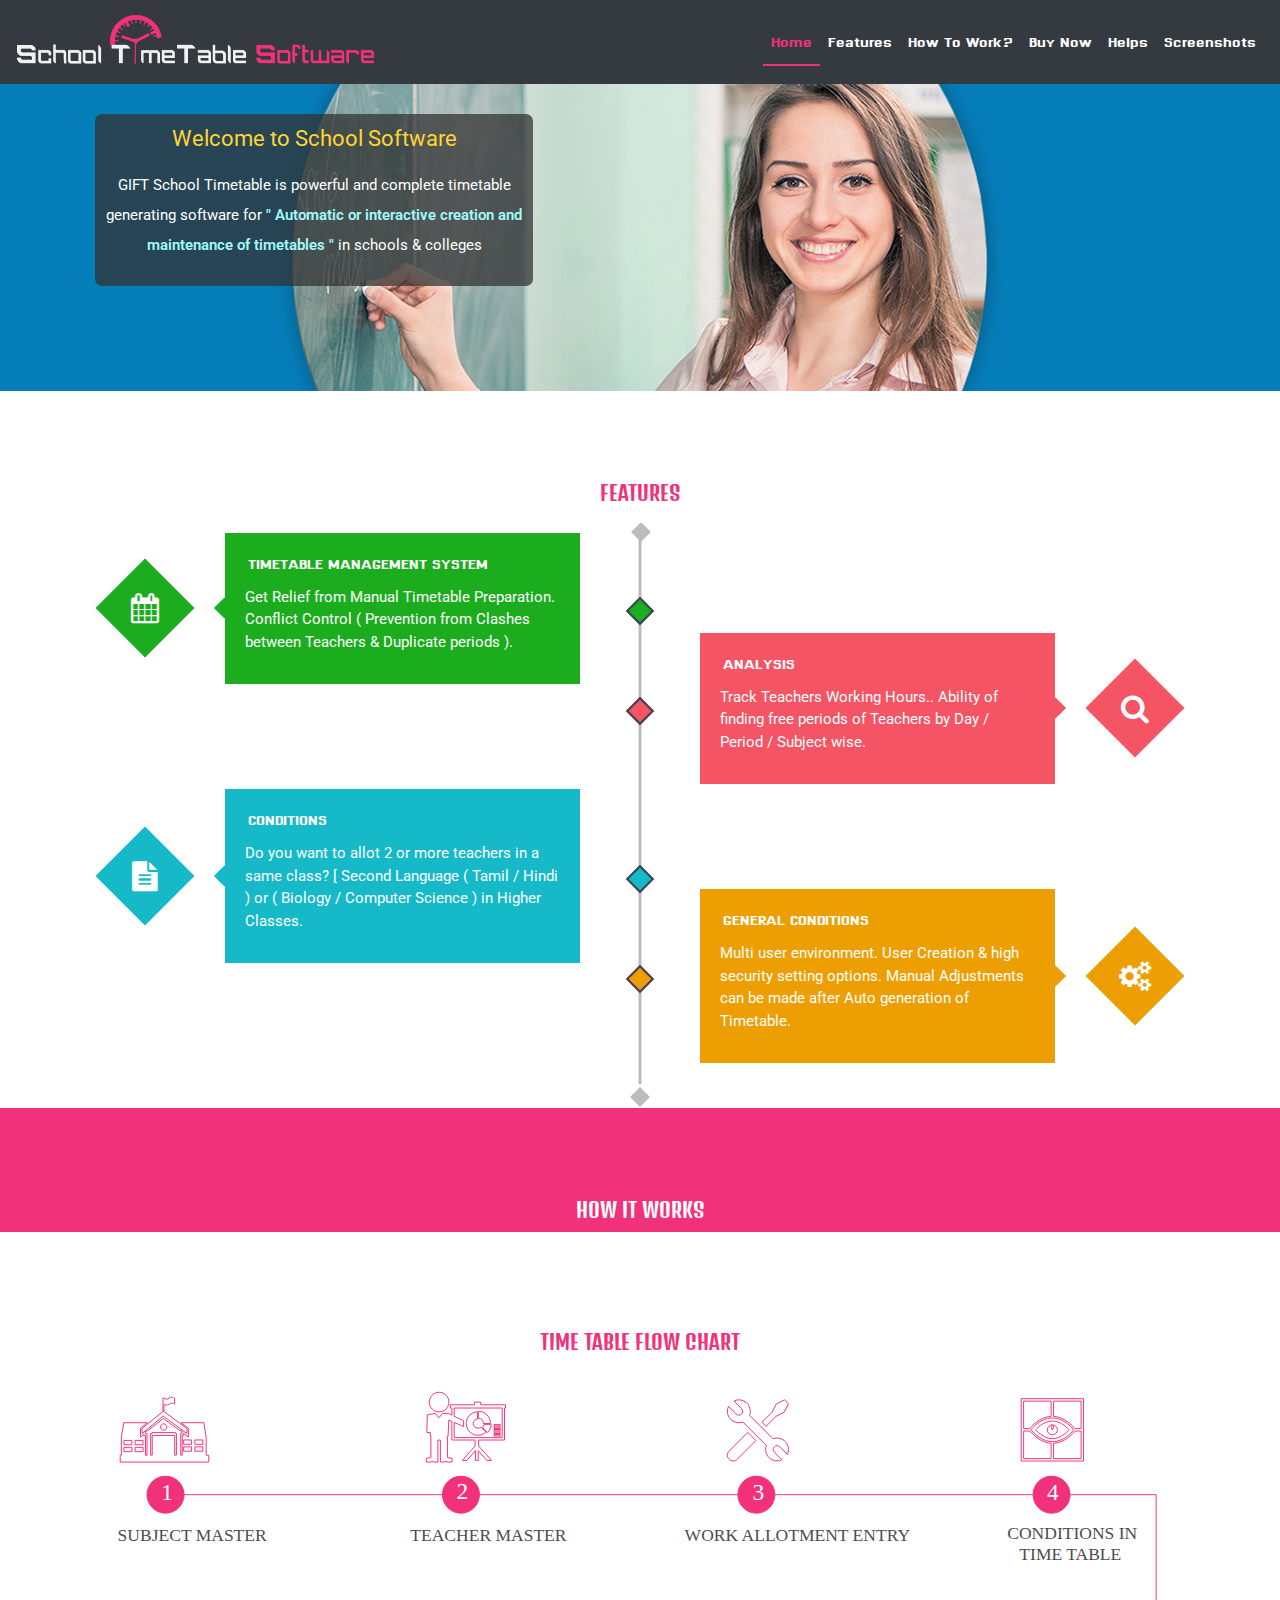
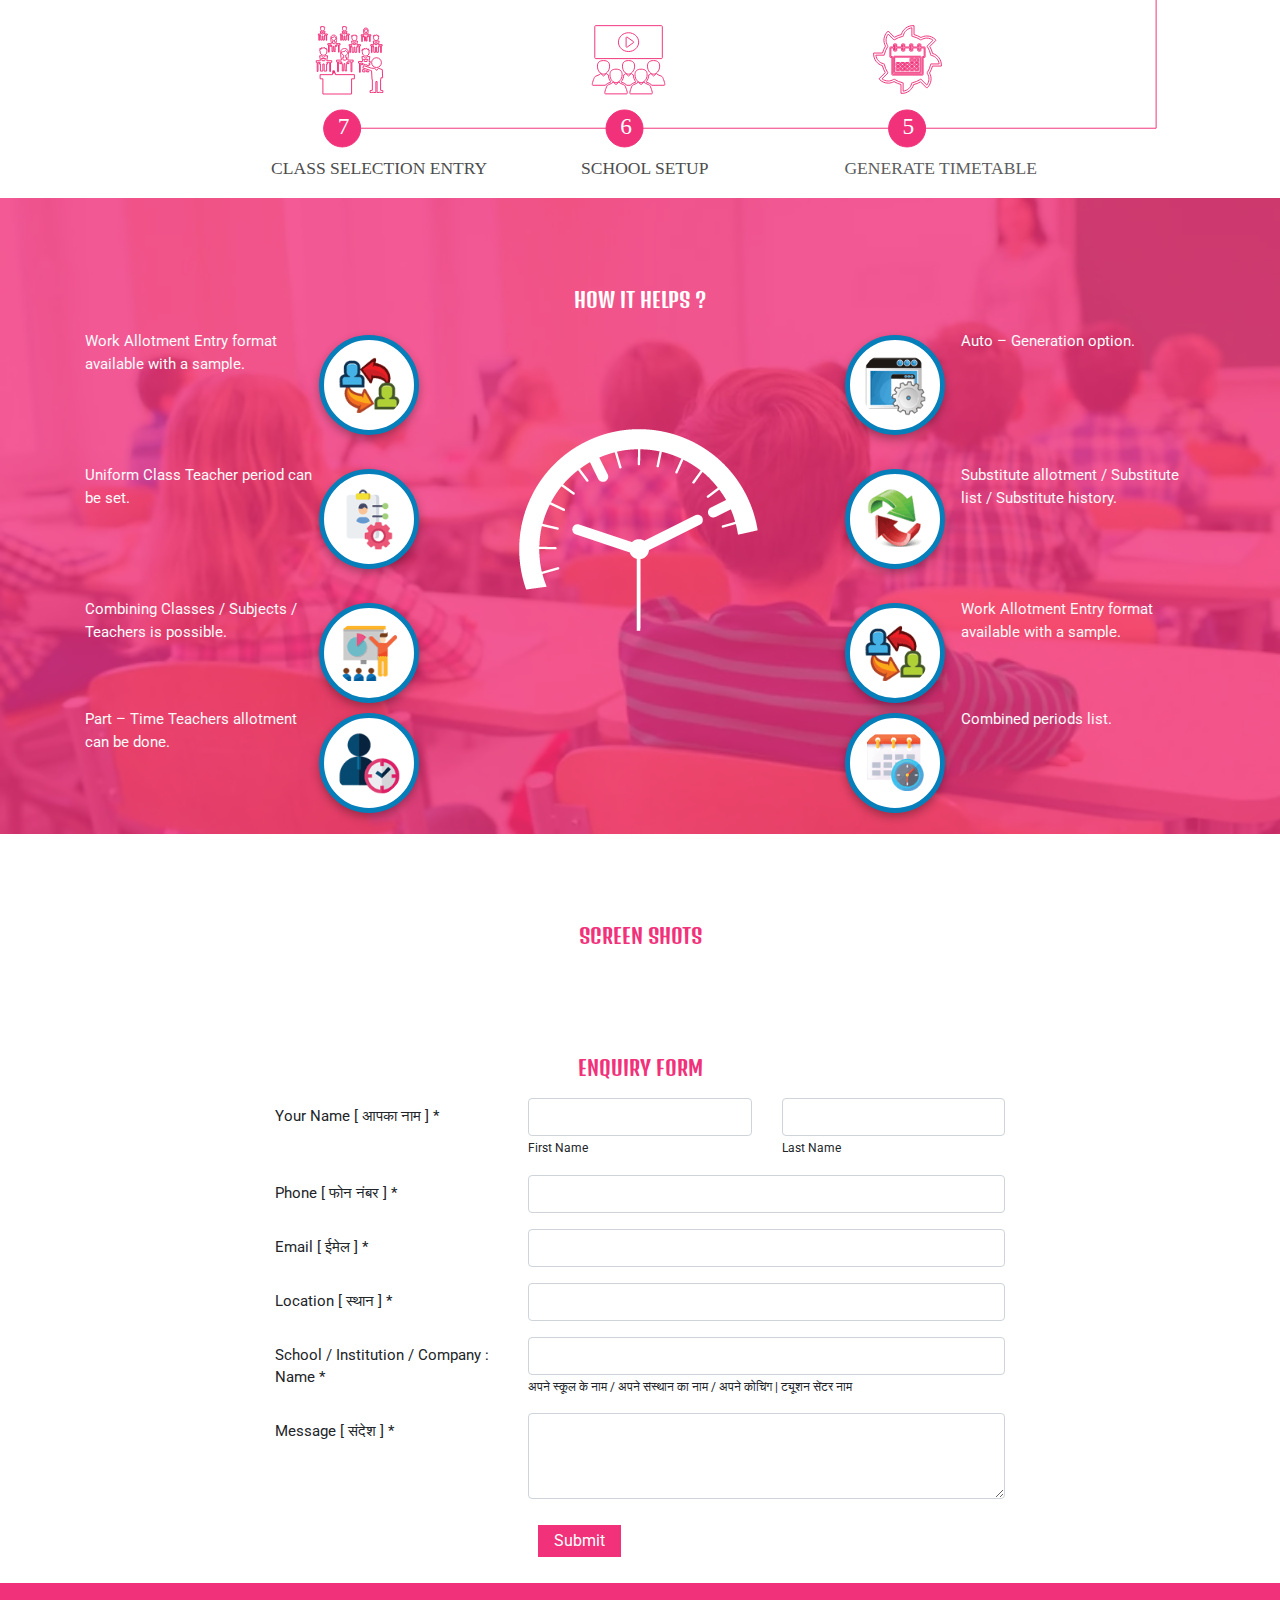
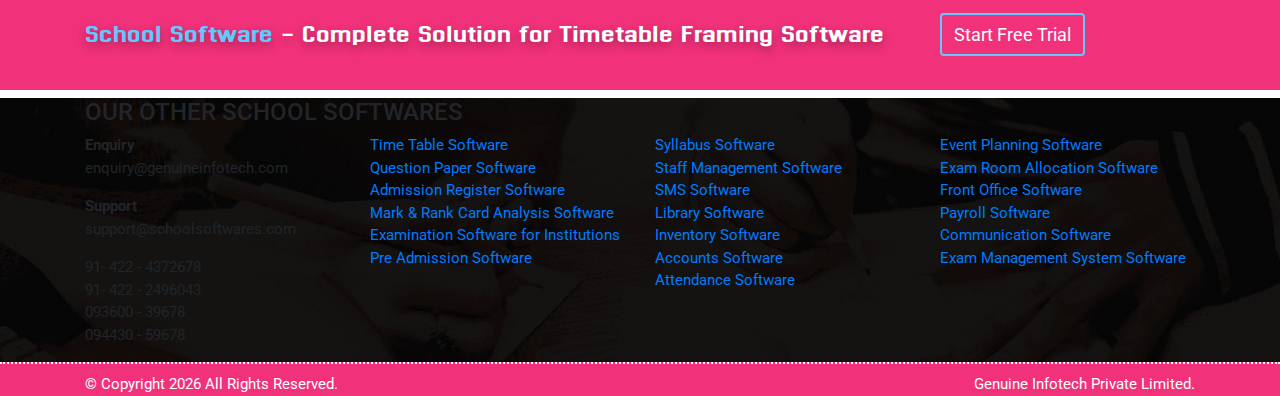
==== commit 3952be61: "recaptcha changes" ====
--- a/index.html
+++ b/index.html
@@ -1,6 +1,5 @@
 <!doctype html>
 <html lang="en">
-
 <head>
     <meta charset="utf-8">
     <meta name="viewport" content="width=device-width, initial-scale=1, shrink-to-fit=no" />
@@ -27,8 +26,8 @@
     
     <title>School TimeTable Software | School TimeTable Software</title>
     <link rel="shortcut icon" type="image/x-icon" href="favicon.ico">
+    <script src="https://www.google.com/recaptcha/api.js?render=6Leew_4aAAAAAOyhbCJaNfBmDfkQOeGgiUfK1NVf"></script>
 </head>
-
 <body>
     <nav class="navbar navbar-expand-lg navbar-light bg-dark">
         <a class="navbar-brand" href="/">
@@ -271,7 +270,7 @@
                   <h3>ENQUIRY FORM</h3>
                 <div class="row justify-content-center">
                     <div class="col-md-8">
-                        <form action="https://formspree.io/support@schoolsoftwares.com" method="POST">
+                        <form action="https://e.genuineinfotech.com" method="POST">
                             <div class="form-group row">
                                 <label for="inputyourname" class="col-sm-4 col-form-label">Your Name [ आपका नाम ] *</label>
                                 <div class="col-sm-8">
@@ -296,7 +295,7 @@
                             <div class="form-group row">
                                 <label for="inputemail" class="col-sm-4 col-form-label">Email [ ईमेल ] *</label>
                                 <div class="col-sm-8">
-                                    <input type="email" class="form-control" id="inputemail" name="Email" required="required">
+                                    <input type="email" class="form-control" id="inputemail" name="email" required="required">
                                 </div>
                             </div>
                             <div class="form-group row">
@@ -346,49 +345,54 @@
                 </div>
             </div>
         </div>
-        <footer>
-            <div class="container">
-                <div class="row">
-                    <div class="col-md-4 col-sm-6 footer-col">
-                        <h6 class="heading_footer">CONTACT US</h6>
-                        <p>
-                            <i class="fa fa-map-marker" aria-hidden="true"></i>69A DB Road,
-                            <br />RS Puram,<br />Coimbatore – 641002, <br />Tamil Nadu, India.
-                        </p>
-                        <p><i class="fa fa-phone"></i> 91- 422 - 4371212</p>
-                        <p><i class="fa fa-envelope-o" aria-hidden="true"></i>support@schoolsoftwares.com</p>
-                    </div>
-                    <div class="col-md-3 col-sm-6 footer-col">
-                        <h6 class="heading_footer">GENERAL LINKS</h6>
-                        <ul class="footer-ul">
-                            <li><a href="http://www.schoolsoftwares.com/" title="School Software" target="_blank">
-                                    <i class="fa fa-globe" aria-hidden="true"></i> School Software</a>
-                            </li>
-                            <li><a href="http://instituteautomationsoftware.com/" title="Institute Automation Software" target="_blank">
-                                    <i class="fa fa-globe" aria-hidden="true"></i> Institute Automation Software</a>
-                            </li>
-                            <li><a href="http://www.upscexam.com/" title="UPSC Exam" target="_blank">
-                                    <i class="fa fa-globe" aria-hidden="true"></i> UPSC Exam</a>
-                            </li>
-                            <li><a href="http://www.wisdom24x7.com/" title="Wisdom 24x7" target="_blank">
-                                    <i class="fa fa-globe" aria-hidden="true"></i> Wisdom 24x7</a>
-                            </li>
-                            <li><a href="http://www.neetugpg.in/" title=" Neet UGPG" target="_blank">
-                                    <i class="fa fa-globe" aria-hidden="true"></i> Neet UGPG</a>
-                            </li>
-                            <li><a href="http://www.winentrance.com/" title="Winentrance" target="_blank">
-                                    <i class="fa fa-globe" aria-hidden="true"></i> Winentrance</a>
-                            </li>
+        <footer class="bg-white">
+            <div class="container">
+            <h4 class="mt-2">OUR OTHER SCHOOL SOFTWARES</h4>
+            <div class="row">
+                <div class="col-md-3">
+                    <p><strong>Enquiry </strong>enquiry@genuineinfotech.com</p>
+                    <p><strong>Support </strong>support@schoolsoftwares.com</p>
+                    <p>91- 422 - 4372678<br>91- 422 - 2496043<br>093600 - 39678<br>094430 - 59678</p>
+                </div>
+                <div class="col-md-3">
+                    <div class="menu-quick-links">
+                        <ul class="list-unstyled">
+                            <li><a href="http://www.schoolsoftwares.com/timetable_software_overview.html" title="Time Table Software">Time Table Software</a></li>
+                            <li><a href="http://www.schoolsoftwares.com/question_paper_preparation_software_overview.html" title="Question Paper Software">Question Paper Software</a></li>
+                            <li><a href="http://www.schoolsoftwares.com/admission_register_software_overview.html" title="Admission Register Software">Admission Register Software</a></li>
+                            <li><a href="http://www.schoolsoftwares.com/Students-Mark-Analysis-Rank-Card-Preparation-Software-overview.html" title="Mark &amp; Rank Card Analysis Software">Mark &amp; Rank Card Analysis Software</a></li>
+                            <li><a href="http://www.schoolsoftwares.com/examination_software_institutions_overview.html" title="Examination Software for Institutions">Examination Software for Institutions</a></li>
+                            <li><a href="http://www.schoolsoftwares.com/schools_pre_admission_management_software_overview.html" title="Pre Admission Software">Pre Admission Software</a></li>
                         </ul>
                     </div>
-                    <div class="col-md-5 col-sm-6 footer-col">
-                        <h6 class="heading_footer">ROUTE MAP</h6>
-                        <div class="map-style">
-                            <iframe src="https://www.google.com/maps/embed?pb=!1m14!1m8!1m3!1d15663.327229174269!2d76.9482368!3d11.0512338!3m2!1i1024!2i768!4f13.1!3m3!1m2!1s0x0%3A0x9ac4f95ea6b9d385!2sGenuine%20Infotech%20Private%20Limited!5e0!3m2!1sen!2sin!4v1571048198721!5m2!1sen!2sin" width="100%" height="220" frameborder="0" style="border: 4px solid #f1317a;" allowfullscreen=""></iframe>
-                        </div>
-                    </div>
-                </div>
-            </div>
+                </div>
+                <div class="col-md-3">
+                    <div class="menu-quick-links">
+                        <ul class="list-unstyled">
+                            <li><a href="http://www.schoolsoftwares.com/schools_syllabus_management_software_overview.html" title="Syllabus Software">Syllabus Software</a></li>
+                            <li><a href="http://www.schoolsoftwares.com/schools_staff_management_software_overview.html" title="Staff Management Software">Staff Management Software</a></li>
+                            <li><a href="http://www.schoolsoftwares.com/schools_sms_management_software_overview.html" title="SMS Software">SMS Software</a></li>
+                            <li><a href="http://www.schoolsoftwares.com/schools_library_management_software_overview.html" title="Library Software">Library Software</a></li>
+                            <li><a href="http://www.schoolsoftwares.com/schools_inventory_management_software_overview.html" title="Inventory Software">Inventory Software</a></li>
+                            <li><a href="http://www.schoolsoftwares.com/schools_accounts_management_software_overview.html" title="Accounts Software">Accounts Software</a></li>
+                            <li><a href="http://www.schoolsoftwares.com/schools_attendance_management_software_overview.html" title="Attendance Software">Attendance Software</a></li>
+                        </ul>
+                    </div>
+                </div>
+                <div class="col-md-3">
+                    <div class="menu-quick-links">
+                        <ul class="list-unstyled">
+                            <li><a href="http://www.schoolsoftwares.com/schools_event_planning_management_software_overview.html" title="Event Planning Software">Event Planning Software</a></li>
+                            <li><a href="http://www.schoolsoftwares.com/schools_exam_room_allocation_management_software_overview.html" title="Exam Room Allocation Software">Exam Room Allocation Software</a></li>
+                            <li><a href="http://www.schoolsoftwares.com/schools_front_office_management_software_overview.html" title="Front Office Software">Front Office Software</a></li>
+                            <li><a href="http://www.schoolsoftwares.com/schools_payroll_management_software_overview.html" title="Payroll Software">Payroll Software</a></li>
+                            <li><a href="http://www.schoolsoftwares.com/schools_communication_management_software_overview.html" title="Communication Software">Communication Software</a></li>
+                            <li><a href="http://www.schoolsoftwares.com/schools_exam_management_software_overview.html" title="Exam Management System Software">Exam Management System Software</a></li>
+                        </ul>
+                    </div>
+                </div>
+            </div>
+        </div>
         </footer>
         <section id="copyright">
             <div class="container">
@@ -439,6 +443,16 @@
         });
         // SCREENSHOTS
         $(document).ready(function() {
+            
+            $( "input[name='email']" ).on("change",function(){
+                $("input[name='_gotcha']").val("");        
+                grecaptcha.ready(function() {
+                 grecaptcha.execute('6Leew_4aAAAAAOyhbCJaNfBmDfkQOeGgiUfK1NVf', {action: 'submit'}).then(function(token) {
+                     /*console.log( "token \n " + token);*/
+                     $("input[name='_gotcha']").val(token);
+                 });
+                });      
+            });
             $('#owl-carousel').owlCarousel({
                 loop: true,
                 margin: 10,
@@ -504,4 +518,4 @@
     })(document, "script");
         </script>
 </body>
-</html>
+</html>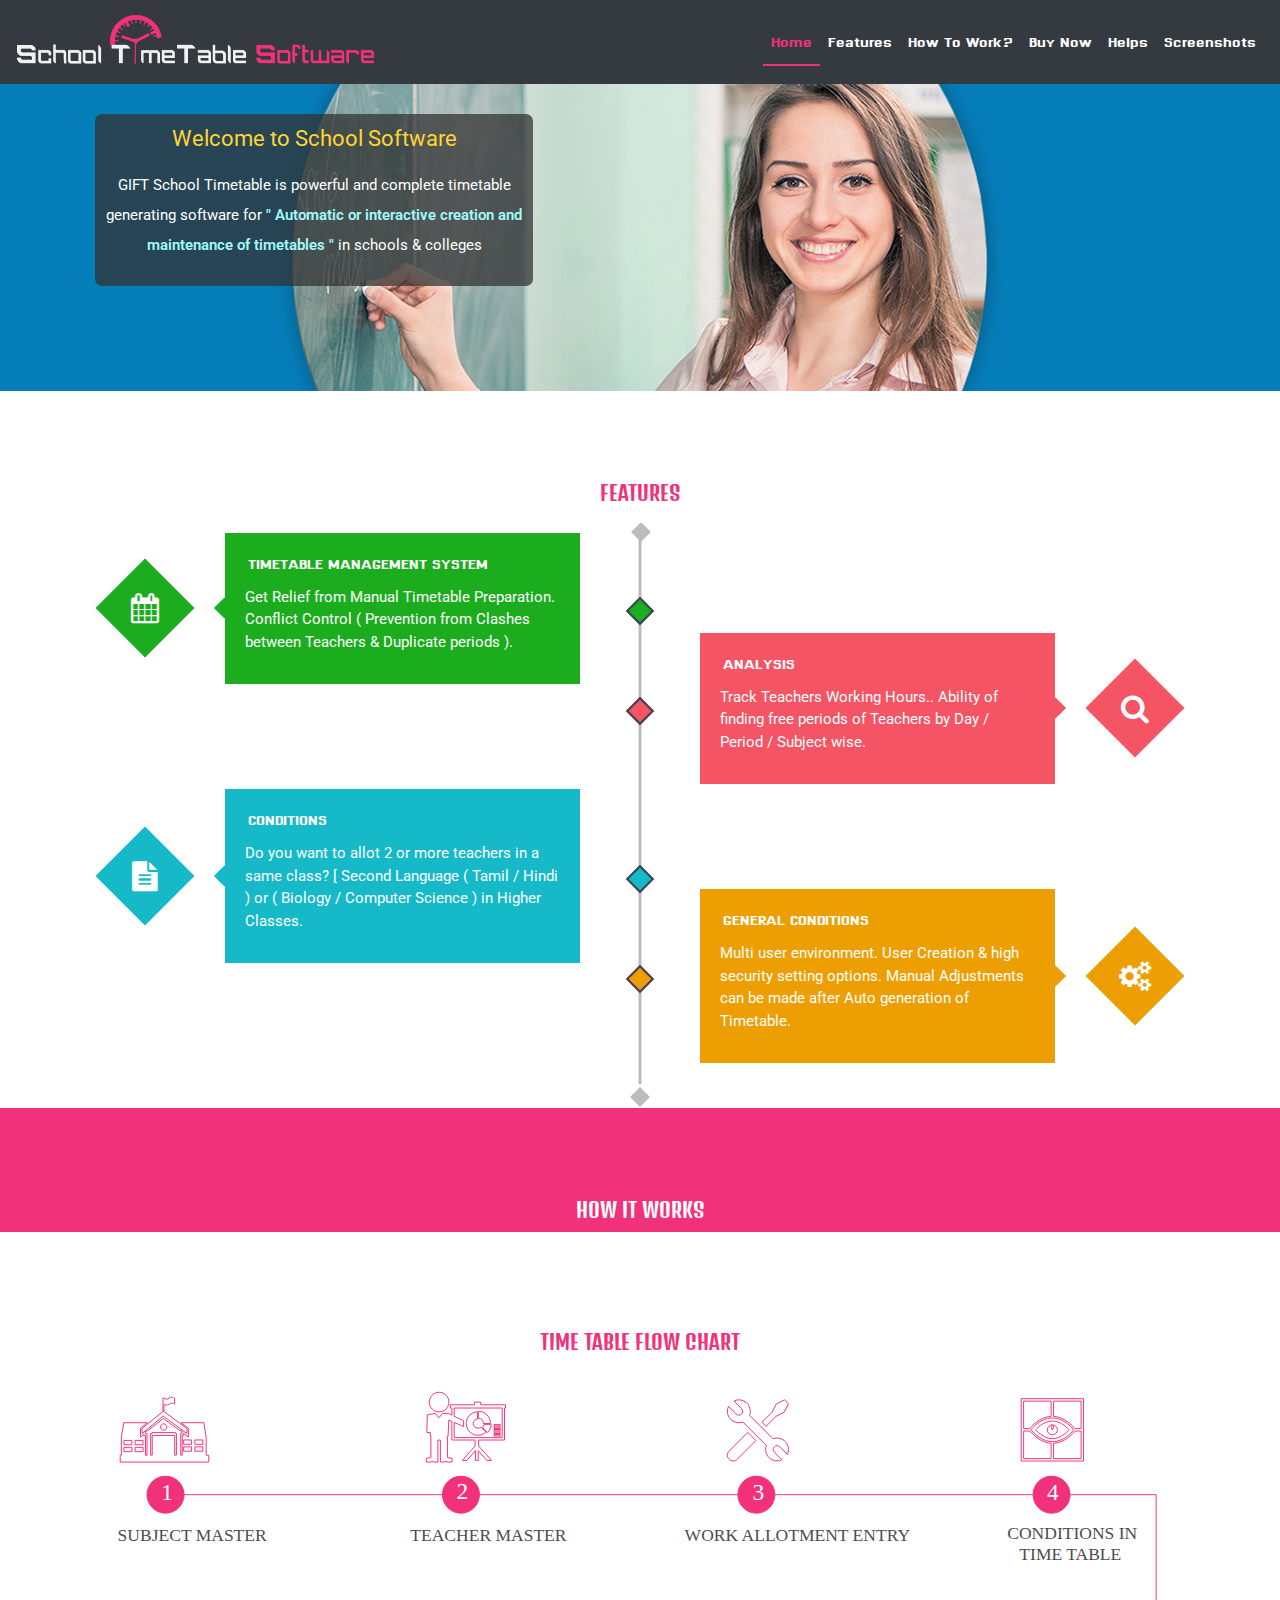
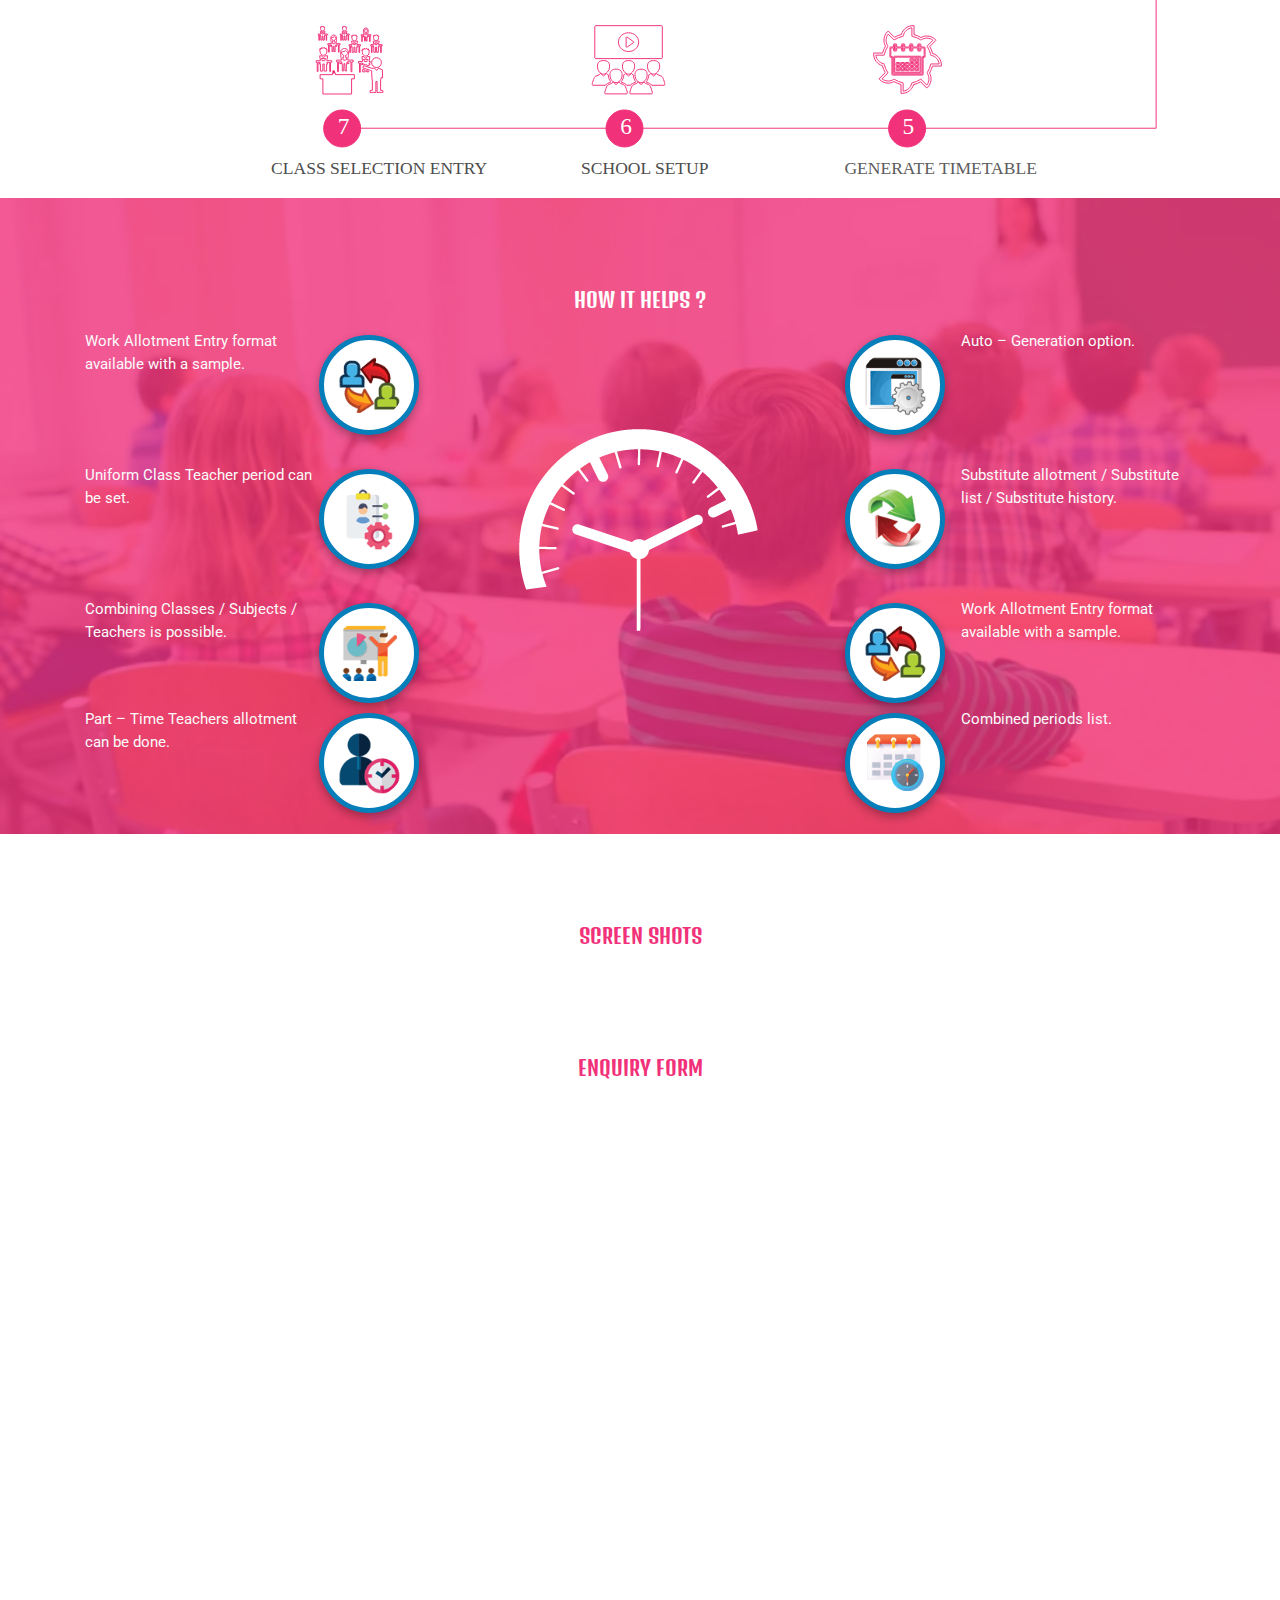
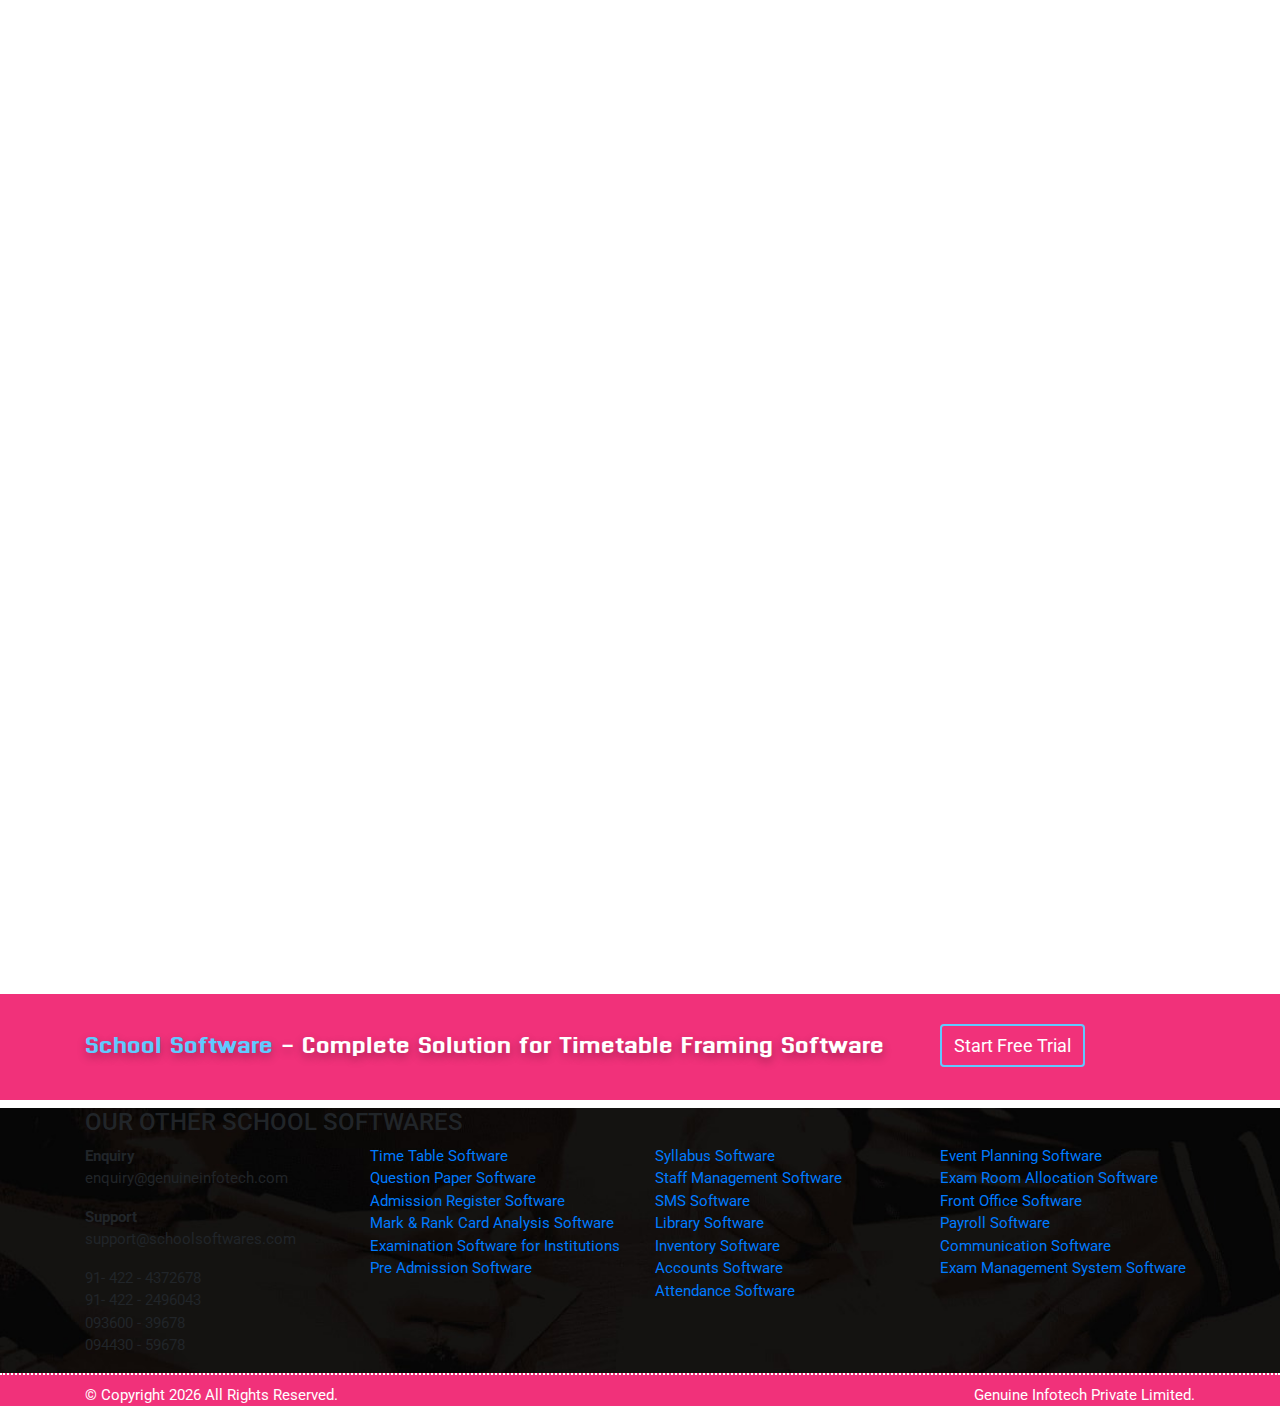
==== commit 7f056d0f: "google forms" ====
--- a/index.html
+++ b/index.html
@@ -26,7 +26,6 @@
     
     <title>School TimeTable Software | School TimeTable Software</title>
     <link rel="shortcut icon" type="image/x-icon" href="favicon.ico">
-    <script src="https://www.google.com/recaptcha/api.js?render=6Leew_4aAAAAAOyhbCJaNfBmDfkQOeGgiUfK1NVf"></script>
 </head>
 <body>
     <nav class="navbar navbar-expand-lg navbar-light bg-dark">
@@ -49,7 +48,7 @@
                     <a class="nav-link" title="School TimeTable Software Work" href="#works">How To Work?</a>
                 </li>
                 <li class="nav-item">
-                    <a class="nav-link" title="School TimeTable Software" href="http://www.schoolsoftwares.com/timetable_Software_download.html" target="_blank">Buy Now</a>
+                    <a class="nav-link" title="School TimeTable Software" href="https://www.schoolsoftwares.com/timetable_software_overview.html" target="_blank">Buy Now</a>
                 </li>
                 <li class="nav-item">
                     <a class="nav-link" title="School TimeTable Software Helps" href="#helps">Helps</a>
@@ -270,7 +269,8 @@
                   <h3>ENQUIRY FORM</h3>
                 <div class="row justify-content-center">
                     <div class="col-md-8">
-                        <form action="https://e.genuineinfotech.com" method="POST">
+                        <iframe src="https://docs.google.com/forms/d/e/1FAIpQLSezxJndtmCF8mU6cUlXQrASbrqfXMPcBw57F2XwjYsQl3PYgA/viewform?embedded=true&entry.905373167=Time Table" width="100%" height="1489" frameborder="0" marginheight="0" marginwidth="0">Loading…</iframe>
+                        <!--form action="" method="POST">
                             <div class="form-group row">
                                 <label for="inputyourname" class="col-sm-4 col-form-label">Your Name [ आपका नाम ] *</label>
                                 <div class="col-sm-8">
@@ -328,7 +328,7 @@
                                     <input type="text" name="_gotcha" style="display:none" />
                                 </div>
                             </div>
-                        </form>
+                        </form-->
                     </div>
                 </div>
             </div>
@@ -444,15 +444,7 @@
         // SCREENSHOTS
         $(document).ready(function() {
             
-            $( "input[name='email']" ).on("change",function(){
-                $("input[name='_gotcha']").val("");        
-                grecaptcha.ready(function() {
-                 grecaptcha.execute('6Leew_4aAAAAAOyhbCJaNfBmDfkQOeGgiUfK1NVf', {action: 'submit'}).then(function(token) {
-                     /*console.log( "token \n " + token);*/
-                     $("input[name='_gotcha']").val(token);
-                 });
-                });      
-            });
+            
             $('#owl-carousel').owlCarousel({
                 loop: true,
                 margin: 10,
@@ -518,4 +510,4 @@
     })(document, "script");
         </script>
 </body>
-</html>+</html>
